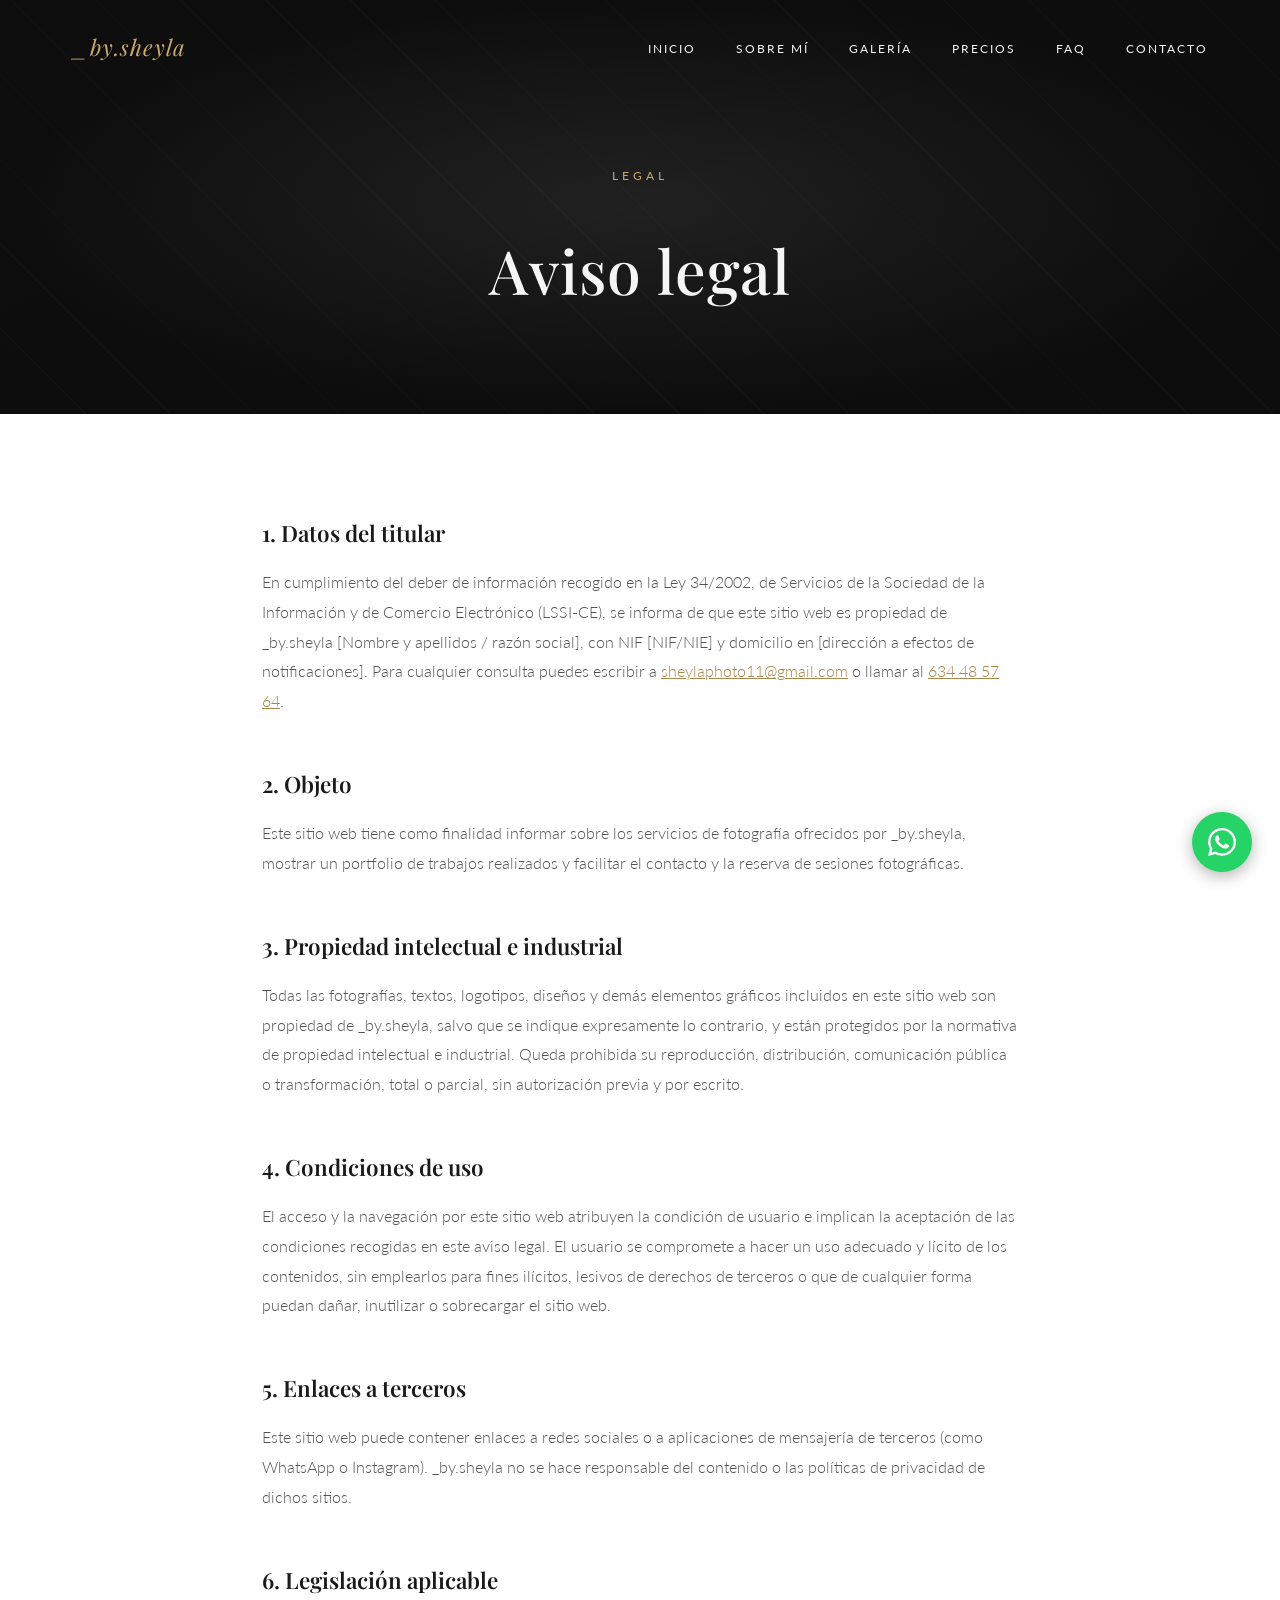
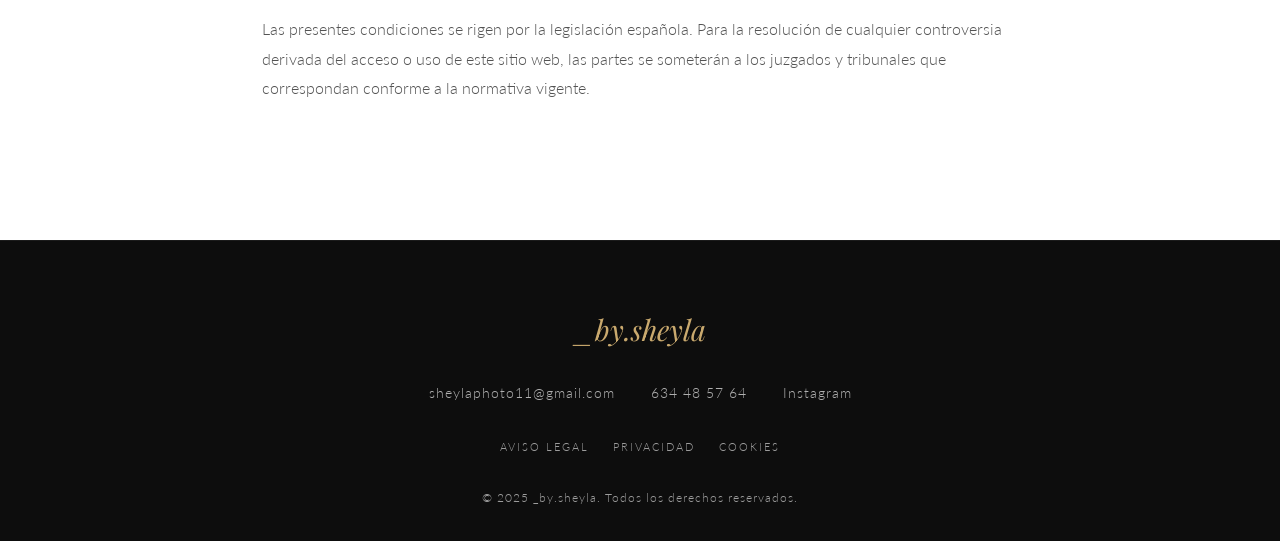
==== aviso-legal.html @ 4e949798 "Añadir CTA de Instagram en contacto y enlaces reales de Instagram en todo el sitio Co-Authored-By: C" ====
<!DOCTYPE html>
<html lang="es">
<head>
<meta charset="UTF-8">
<meta name="viewport" content="width=device-width, initial-scale=1.0">
<title>Aviso legal — _by.sheyla</title>
<meta name="description" content="Aviso legal del sitio web de _by.sheyla.">
<link rel="preconnect" href="https://fonts.googleapis.com">
<link rel="preconnect" href="https://fonts.gstatic.com" crossorigin>
<link href="https://fonts.googleapis.com/css2?family=Playfair+Display:ital,wght@0,400;0,500;0,600;0,700;1,400;1,500&family=Lato:wght@300;400;700&display=swap" rel="stylesheet">
<link rel="stylesheet" href="styles.css">
</head>
<body>

  <!-- WhatsApp floating button -->
  <a href="#" class="whatsapp-float whatsapp-link" data-wa-msg="Hola, me gustaría reservar una sesión de fotos" aria-label="Escríbeme por WhatsApp">
    <svg viewBox="0 0 448 512" aria-hidden="true"><path d="M380.9 97.1C339 55.1 283.2 32 223.9 32c-122.4 0-222 99.6-222 222 0 39.1 10.2 77.3 29.6 111L0 480l117.7-30.9c32.4 17.7 68.9 27 106.1 27h.1c122.3 0 224.1-99.6 224.1-222 0-59.3-25.2-115-67.1-157zm-157 341.6c-33.2 0-65.7-8.9-94-25.7l-6.7-4-69.8 18.3L72 359.2l-4.4-7c-18.5-29.4-28.2-63.3-28.2-98.2 0-101.7 82.8-184.5 184.6-184.5 49.3 0 95.6 19.2 130.4 54.1 34.8 34.9 56.2 81.2 56.1 130.5 0 101.8-84.9 184.6-186.6 184.6zm101.2-138.2c-5.5-2.8-32.8-16.2-37.9-18-5.1-1.9-8.8-2.8-12.5 2.8-3.7 5.6-14.3 18-17.6 21.8-3.2 3.7-6.5 4.2-12 1.4-32.6-16.3-54-29.1-75.5-66-5.7-9.8 5.7-9.1 16.3-30.3 1.8-3.7.9-6.9-.5-9.7-1.4-2.8-12.5-30.1-17.1-41.2-4.5-10.8-9.1-9.3-12.5-9.5-3.2-.2-6.9-.2-10.6-.2-3.7 0-9.7 1.4-14.8 6.9-5.1 5.6-19.4 19-19.4 46.3 0 27.3 19.9 53.7 22.6 57.4 2.8 3.7 39.1 59.7 94.8 83.8 35.2 15.2 49 16.5 66.6 13.9 10.7-1.6 32.8-13.4 37.4-26.4 4.6-13 4.6-24.1 3.2-26.4-1.3-2.5-5-3.9-10.5-6.6z"/></svg>
    <span class="tooltip">¡Escríbeme por WhatsApp!</span>
  </a>

  <!-- Navbar -->
  <nav class="navbar" id="navbar">
    <div class="container">
      <a href="index.html" class="nav-logo">_by.sheyla</a>
      <ul class="nav-menu" id="navMenu">
        <li><a href="index.html">Inicio</a></li>
        <li><a href="sobre-mi.html">Sobre mí</a></li>
        <li><a href="galeria.html">Galería</a></li>
        <li><a href="precios.html">Precios</a></li>
        <li><a href="faq.html">FAQ</a></li>
        <li><a href="contacto.html">Contacto</a></li>
      </ul>
      <button class="hamburger" id="hamburger" aria-label="Abrir menú">
        <span></span>
        <span></span>
        <span></span>
      </button>
    </div>
  </nav>

  <!-- Page hero -->
  <header class="page-hero">
    <div class="page-hero-content fade-in visible">
      <span class="section-label">Legal</span>
      <h1 class="page-hero-title">Aviso legal</h1>
    </div>
  </header>

  <!-- Legal content -->
  <section class="legal">
    <div class="container fade-in">
      <h2>1. Datos del titular</h2>
      <p>
        En cumplimiento del deber de información recogido en la Ley 34/2002, de Servicios de la Sociedad de
        la Información y de Comercio Electrónico (LSSI-CE), se informa de que este sitio web es propiedad de
        _by.sheyla [Nombre y apellidos / razón social], con NIF [NIF/NIE] y domicilio en [dirección a efectos
        de notificaciones]. Para cualquier consulta puedes escribir a
        <a href="mailto:sheylaphoto11@gmail.com">sheylaphoto11@gmail.com</a> o llamar al
        <a href="tel:+34634485764">634 48 57 64</a>.
      </p>

      <h2>2. Objeto</h2>
      <p>
        Este sitio web tiene como finalidad informar sobre los servicios de fotografía ofrecidos por
        _by.sheyla, mostrar un portfolio de trabajos realizados y facilitar el contacto y la reserva de
        sesiones fotográficas.
      </p>

      <h2>3. Propiedad intelectual e industrial</h2>
      <p>
        Todas las fotografías, textos, logotipos, diseños y demás elementos gráficos incluidos en este sitio
        web son propiedad de _by.sheyla, salvo que se indique expresamente lo contrario, y están protegidos
        por la normativa de propiedad intelectual e industrial. Queda prohibida su reproducción,
        distribución, comunicación pública o transformación, total o parcial, sin autorización previa y por
        escrito.
      </p>

      <h2>4. Condiciones de uso</h2>
      <p>
        El acceso y la navegación por este sitio web atribuyen la condición de usuario e implican la
        aceptación de las condiciones recogidas en este aviso legal. El usuario se compromete a hacer un uso
        adecuado y lícito de los contenidos, sin emplearlos para fines ilícitos, lesivos de derechos de
        terceros o que de cualquier forma puedan dañar, inutilizar o sobrecargar el sitio web.
      </p>

      <h2>5. Enlaces a terceros</h2>
      <p>
        Este sitio web puede contener enlaces a redes sociales o a aplicaciones de mensajería de terceros
        (como WhatsApp o Instagram). _by.sheyla no se hace responsable del contenido o las políticas de
        privacidad de dichos sitios.
      </p>

      <h2>6. Legislación aplicable</h2>
      <p>
        Las presentes condiciones se rigen por la legislación española. Para la resolución de cualquier
        controversia derivada del acceso o uso de este sitio web, las partes se someterán a los juzgados y
        tribunales que correspondan conforme a la normativa vigente.
      </p>
    </div>
  </section>

  <!-- Footer -->
  <footer class="footer">
    <div class="container">
      <p class="footer-logo">_by.sheyla</p>
      <div class="footer-info">
        <a href="mailto:sheylaphoto11@gmail.com">sheylaphoto11@gmail.com</a>
        <a href="tel:+34634485764">634 48 57 64</a>
        <a href="https://www.instagram.com/_by.sheyla?igsh=OTh0emF0aGs5emdh" target="_blank" rel="noopener">Instagram</a>
      </div>
      <nav class="footer-nav">
        <a href="aviso-legal.html" class="active" aria-current="page">Aviso legal</a>
        <a href="privacidad.html">Privacidad</a>
        <a href="cookies.html">Cookies</a>
      </nav>
      <p class="footer-copy">&copy; 2025 _by.sheyla. Todos los derechos reservados.</p>
    </div>
  </footer>

  <script src="main.js"></script>
</body>
</html>
---- styles.css ----
:root {
  --color-black: #0d0d0d;
  --color-charcoal: #1a1a1a;
  --color-white: #ffffff;
  --color-offwhite: #f7f6f3;
  --color-gold: #c9a96e;
  --color-gold-dark: #a8854c;
  --color-text: #1a1a1a;
  --color-text-light: #f5f5f5;
  --color-grey: #9c9c9c;
  --whatsapp-green: #25d366;
  --font-heading: 'Playfair Display', serif;
  --font-body: 'Lato', sans-serif;
  --transition: 0.5s cubic-bezier(0.25, 0.46, 0.45, 0.94);
}

* {
  margin: 0;
  padding: 0;
  box-sizing: border-box;
}

html {
  scroll-behavior: smooth;
}

body {
  font-family: var(--font-body);
  font-weight: 300;
  color: var(--color-text);
  line-height: 1.7;
  overflow-x: hidden;
}

body.no-scroll {
  overflow: hidden;
}

.container {
  max-width: 1200px;
  margin: 0 auto;
  padding: 0 32px;
}

img {
  max-width: 100%;
  display: block;
}

a {
  color: inherit;
}

/* ===== Reusable elements ===== */
.section-header {
  text-align: center;
  margin-bottom: 64px;
}

.section-label {
  display: inline-block;
  font-size: 0.78rem;
  letter-spacing: 4px;
  text-transform: uppercase;
  color: var(--color-gold);
  margin-bottom: 16px;
  font-weight: 400;
}

.about .section-label,
.contact .section-label,
.faq .section-label,
.legal .section-label {
  color: var(--color-gold-dark);
}

.section-title {
  font-family: var(--font-heading);
  font-size: clamp(2.2rem, 5vw, 3.4rem);
  font-weight: 500;
  letter-spacing: 1px;
}

.btn {
  display: inline-flex;
  align-items: center;
  gap: 10px;
  padding: 16px 42px;
  border: 1px solid transparent;
  background: transparent;
  color: inherit;
  font-family: var(--font-body);
  font-size: 0.8rem;
  font-weight: 700;
  letter-spacing: 3px;
  text-transform: uppercase;
  text-decoration: none;
  cursor: pointer;
  transition: background var(--transition), color var(--transition), border-color var(--transition), transform var(--transition);
}

.btn:hover {
  transform: translateY(-2px);
}

.btn svg {
  width: 16px;
  height: 16px;
  fill: currentColor;
}

.btn-sm {
  padding: 12px 28px;
  font-size: 0.72rem;
  letter-spacing: 2px;
}

.btn-gold {
  background: var(--color-gold);
  border-color: var(--color-gold);
  color: var(--color-black);
}

.btn-gold:hover {
  background: transparent;
  color: var(--color-gold);
}

.btn-gold-outline {
  background: transparent;
  border-color: var(--color-gold);
  color: var(--color-gold);
}

.btn-gold-outline:hover {
  background: var(--color-gold);
  color: var(--color-black);
}

.btn-dark {
  background: var(--color-charcoal);
  border-color: var(--color-charcoal);
  color: var(--color-white);
}

.btn-dark:hover {
  background: var(--color-black);
  border-color: var(--color-black);
  color: var(--color-gold);
}

/* ===== Fade-in on scroll ===== */
.fade-in {
  opacity: 0;
  transform: translateY(36px);
  transition: opacity 1s ease, transform 1s ease;
}

.fade-in.visible {
  opacity: 1;
  transform: translateY(0);
}

.fade-in.delay-1 { transition-delay: 0.12s; }
.fade-in.delay-2 { transition-delay: 0.24s; }
.fade-in.delay-3 { transition-delay: 0.36s; }

/* ===== Navbar ===== */
.navbar {
  position: fixed;
  top: 0;
  left: 0;
  width: 100%;
  z-index: 1000;
  padding: 28px 0;
  background: rgba(13, 13, 13, 0);
  backdrop-filter: blur(0px);
  transition: background var(--transition), padding var(--transition), box-shadow var(--transition), backdrop-filter var(--transition);
}

.navbar.scrolled {
  padding: 16px 0;
  background: rgba(13, 13, 13, 0.9);
  backdrop-filter: blur(10px);
  box-shadow: 0 4px 24px rgba(0, 0, 0, 0.15);
}

.navbar .container {
  display: flex;
  align-items: center;
  justify-content: space-between;
}

.nav-logo {
  font-family: var(--font-heading);
  font-style: italic;
  font-size: 1.4rem;
  color: var(--color-gold);
  text-decoration: none;
  letter-spacing: 1px;
}

.nav-menu {
  display: flex;
  gap: 40px;
  list-style: none;
}

.nav-menu a {
  color: var(--color-text-light);
  text-decoration: none;
  font-size: 0.78rem;
  letter-spacing: 2px;
  text-transform: uppercase;
  font-weight: 400;
  position: relative;
  padding-bottom: 4px;
}

.nav-menu a::after {
  content: '';
  position: absolute;
  bottom: 0;
  left: 0;
  width: 0;
  height: 1px;
  background: var(--color-gold);
  transition: width var(--transition);
}

.nav-menu a:hover::after {
  width: 100%;
}

.nav-menu a.active {
  color: var(--color-gold);
}

.nav-menu a.active::after {
  width: 100%;
}

.hamburger {
  display: none;
  flex-direction: column;
  gap: 5px;
  background: none;
  border: none;
  cursor: pointer;
  z-index: 1001;
  padding: 8px;
}

.hamburger span {
  display: block;
  width: 26px;
  height: 1px;
  background: var(--color-text-light);
  transition: transform var(--transition), opacity var(--transition);
}

.hamburger.active span:nth-child(1) {
  transform: translateY(6px) rotate(45deg);
}

.hamburger.active span:nth-child(2) {
  opacity: 0;
}

.hamburger.active span:nth-child(3) {
  transform: translateY(-6px) rotate(-45deg);
}

/* ===== Hero ===== */
.hero {
  height: 100vh;
  min-height: 600px;
  display: flex;
  align-items: center;
  justify-content: center;
  position: relative;
  background:
    radial-gradient(ellipse at center, rgba(50, 50, 50, 0.5) 0%, rgba(13, 13, 13, 0.95) 70%),
    linear-gradient(160deg, #1a1a1a 0%, #0d0d0d 60%);
  color: var(--color-text-light);
  text-align: center;
  overflow: hidden;
}

.hero::before {
  content: '';
  position: absolute;
  inset: 0;
  background-image:
    repeating-linear-gradient(45deg, rgba(201, 169, 110, 0.03) 0px, rgba(201, 169, 110, 0.03) 1px, transparent 1px, transparent 60px);
  pointer-events: none;
}

.hero-content {
  position: relative;
  z-index: 2;
  padding: 0 24px;
}

.hero-logo {
  font-family: var(--font-heading);
  font-style: italic;
  font-weight: 500;
  font-size: clamp(3rem, 11vw, 6.5rem);
  letter-spacing: 2px;
  margin-bottom: 24px;
}

.hero-tagline {
  font-size: clamp(0.95rem, 2vw, 1.15rem);
  font-weight: 300;
  letter-spacing: 3px;
  text-transform: uppercase;
  color: rgba(245, 245, 245, 0.65);
  margin-bottom: 48px;
}

.hero-ctas {
  display: flex;
  gap: 20px;
  justify-content: center;
  flex-wrap: wrap;
}

.scroll-indicator {
  position: absolute;
  bottom: 40px;
  left: 50%;
  transform: translateX(-50%);
  width: 24px;
  height: 40px;
  border: 1px solid rgba(245, 241, 232, 0.4);
  border-radius: 12px;
  z-index: 2;
}

.scroll-indicator span {
  position: absolute;
  top: 8px;
  left: 50%;
  transform: translateX(-50%);
  width: 4px;
  height: 8px;
  border-radius: 2px;
  background: var(--color-gold);
  animation: scrollDown 1.8s infinite;
}

@keyframes scrollDown {
  0% { opacity: 1; top: 8px; }
  70% { opacity: 0; top: 22px; }
  100% { opacity: 0; top: 8px; }
}

/* ===== Page Hero (subpages) ===== */
.page-hero {
  min-height: 46vh;
  padding: 160px 0 72px;
  display: flex;
  align-items: center;
  justify-content: center;
  position: relative;
  background:
    radial-gradient(ellipse at center, rgba(50, 50, 50, 0.5) 0%, rgba(13, 13, 13, 0.95) 70%),
    linear-gradient(160deg, #1a1a1a 0%, #0d0d0d 60%);
  color: var(--color-text-light);
  text-align: center;
  overflow: hidden;
}

.page-hero::before {
  content: '';
  position: absolute;
  inset: 0;
  background-image:
    repeating-linear-gradient(45deg, rgba(201, 169, 110, 0.03) 0px, rgba(201, 169, 110, 0.03) 1px, transparent 1px, transparent 60px);
  pointer-events: none;
}

.page-hero-content {
  position: relative;
  z-index: 2;
  max-width: 760px;
  margin: 0 auto;
  padding: 0 24px;
}

.page-hero-title {
  font-family: var(--font-heading);
  font-weight: 500;
  font-size: clamp(2.2rem, 6vw, 3.8rem);
  letter-spacing: 1px;
  margin: 16px 0 20px;
}

.page-hero-text {
  font-size: clamp(0.95rem, 1.6vw, 1.1rem);
  font-weight: 300;
  line-height: 1.85;
  color: rgba(245, 245, 245, 0.7);
}

/* ===== About ===== */
.about {
  background: var(--color-white);
  color: var(--color-text);
  padding: 120px 0;
}

.about .container {
  max-width: 820px;
  text-align: center;
}

.about-text {
  font-size: clamp(1rem, 1.6vw, 1.2rem);
  font-weight: 300;
  line-height: 1.95;
  color: var(--color-text);
}

.about-text + .about-text {
  margin-top: 28px;
}

/* ===== Section CTA (links to dedicated pages) ===== */
.section-cta {
  text-align: center;
  margin-top: 56px;
}

/* ===== CTA Banner ===== */
.cta-banner {
  background: var(--color-gold);
  color: var(--color-black);
  padding: 56px 24px;
  text-align: center;
}

.cta-banner h3 {
  font-family: var(--font-heading);
  font-weight: 600;
  font-size: clamp(1.3rem, 3vw, 2rem);
  margin-bottom: 28px;
  letter-spacing: 0.5px;
}

/* ===== Gallery ===== */
.gallery {
  background: var(--color-charcoal);
  color: var(--color-text-light);
  padding: 120px 0;
}

.gallery-grid {
  column-count: 3;
  column-gap: 24px;
}

.gallery-item {
  break-inside: avoid;
  margin-bottom: 24px;
  position: relative;
  overflow: hidden;
  border-radius: 2px;
  cursor: pointer;
}

.gallery-item.hidden {
  display: none;
}

.gallery-item img,
.gallery-item video {
  display: block;
  width: 100%;
  height: auto;
  transition: transform 0.7s ease;
}

.gallery-overlay {
  position: absolute;
  inset: 0;
  display: flex;
  align-items: center;
  justify-content: center;
  background: rgba(21, 20, 15, 0);
  opacity: 0;
  transition: opacity var(--transition), background var(--transition);
}

.gallery-overlay span {
  font-size: 0.78rem;
  letter-spacing: 4px;
  text-transform: uppercase;
  color: var(--color-text-light);
  border: 1px solid var(--color-gold);
  padding: 12px 28px;
  transform: scale(0.9);
  transition: transform var(--transition);
}

.gallery-item:hover img,
.gallery-item:hover video {
  transform: scale(1.06);
}

.gallery-item:hover .gallery-overlay {
  opacity: 1;
  background: rgba(21, 20, 15, 0.45);
}

.gallery-item:hover .gallery-overlay span {
  transform: scale(1);
}

/* ===== Gallery filters ===== */
.gallery-filters {
  display: flex;
  flex-wrap: wrap;
  justify-content: center;
  gap: 16px;
  margin-bottom: 56px;
}

.filter-btn {
  background: transparent;
  border: 1px solid rgba(245, 241, 232, 0.2);
  color: rgba(245, 245, 245, 0.7);
  font-family: var(--font-body);
  font-size: 0.75rem;
  letter-spacing: 2px;
  text-transform: uppercase;
  padding: 10px 24px;
  cursor: pointer;
  transition: border-color var(--transition), color var(--transition);
}

.filter-btn:hover,
.filter-btn.active {
  border-color: var(--color-gold);
  color: var(--color-gold);
}

/* ===== Pricing / Budget ===== */
.pricing {
  background: var(--color-black);
  color: var(--color-text-light);
  padding: 120px 0;
}

.pricing-grid {
  display: grid;
  grid-template-columns: repeat(3, 1fr);
  gap: 32px;
}

.pricing-card {
  background: var(--color-charcoal);
  border: 1px solid rgba(255, 255, 255, 0.06);
  padding: 48px 36px;
  text-align: center;
  display: flex;
  flex-direction: column;
  align-items: center;
  position: relative;
  transition: transform var(--transition), box-shadow var(--transition), border-color var(--transition);
}

.pricing-card:hover {
  transform: translateY(-10px);
  box-shadow: 0 24px 48px rgba(201, 169, 110, 0.12);
  border-color: var(--color-gold);
}

.pricing-card h3 {
  font-family: var(--font-heading);
  font-size: 1.4rem;
  font-weight: 600;
  letter-spacing: 1px;
  margin-bottom: 8px;
  text-transform: uppercase;
  color: var(--color-text-light);
}

.pricing-card .price {
  font-family: var(--font-heading);
  font-size: 2.6rem;
  color: var(--color-gold);
  font-weight: 600;
  margin: 16px 0 28px;
}

.pricing-card ul {
  list-style: none;
  margin-bottom: 36px;
  flex-grow: 1;
}

.pricing-card ul li {
  font-size: 0.92rem;
  color: rgba(245, 245, 245, 0.65);
  padding: 8px 0;
  border-bottom: 1px solid rgba(255, 255, 255, 0.06);
}

.pricing-card ul li:last-child {
  border-bottom: none;
}

.pricing-card.featured {
  border-color: var(--color-gold);
}

.pricing-card.featured::before {
  content: 'Más completo';
  position: absolute;
  top: -1px;
  right: -1px;
  background: var(--color-gold);
  color: var(--color-black);
  font-size: 0.68rem;
  letter-spacing: 2px;
  text-transform: uppercase;
  padding: 8px 16px;
  font-weight: 700;
}

/* ===== Pricing teaser (home) ===== */
.pricing-teaser {
  background: var(--color-black);
  color: var(--color-text-light);
  padding: 120px 0;
}

.teaser-grid {
  display: grid;
  grid-template-columns: repeat(3, 1fr);
  gap: 32px;
  margin-bottom: 56px;
}

.teaser-item {
  text-align: center;
  padding: 40px 24px;
  border: 1px solid rgba(255, 255, 255, 0.06);
  transition: border-color var(--transition), transform var(--transition);
}

.teaser-item:hover {
  border-color: var(--color-gold);
  transform: translateY(-6px);
}

.teaser-price {
  font-family: var(--font-heading);
  font-size: 2rem;
  color: var(--color-gold);
  font-weight: 600;
  margin-bottom: 12px;
}

.teaser-label {
  font-size: 0.85rem;
  letter-spacing: 2px;
  text-transform: uppercase;
  color: rgba(245, 245, 245, 0.65);
}

.pricing-teaser .section-cta {
  text-align: center;
}

/* ===== Custom pack CTA ===== */
.custom-pack {
  margin-top: 64px;
  text-align: center;
}

.custom-pack-text {
  font-size: 1.1rem;
  font-weight: 300;
  color: rgba(245, 245, 245, 0.75);
  margin-bottom: 28px;
  line-height: 1.8;
}

/* ===== FAQ ===== */
.faq {
  background: var(--color-white);
  color: var(--color-text);
  padding: 120px 0;
}

.faq-list {
  max-width: 820px;
  margin: 0 auto;
}

.faq-item {
  border-bottom: 1px solid rgba(26, 26, 26, 0.1);
}

.faq-question {
  width: 100%;
  display: flex;
  align-items: center;
  justify-content: space-between;
  gap: 24px;
  background: none;
  border: none;
  text-align: left;
  font-family: var(--font-heading);
  font-size: clamp(1rem, 2vw, 1.2rem);
  font-weight: 500;
  color: var(--color-text);
  padding: 28px 0;
  cursor: pointer;
}

.faq-icon {
  flex-shrink: 0;
  width: 28px;
  height: 28px;
  border: 1px solid var(--color-gold);
  border-radius: 50%;
  position: relative;
  transition: transform var(--transition);
}

.faq-icon::before,
.faq-icon::after {
  content: '';
  position: absolute;
  top: 50%;
  left: 50%;
  background: var(--color-gold);
  transform: translate(-50%, -50%);
}

.faq-icon::before {
  width: 12px;
  height: 1px;
}

.faq-icon::after {
  width: 1px;
  height: 12px;
  transition: opacity var(--transition);
}

.faq-item.open .faq-icon {
  transform: rotate(180deg);
}

.faq-item.open .faq-icon::after {
  opacity: 0;
}

.faq-answer {
  overflow: hidden;
  max-height: 0;
  transition: max-height var(--transition);
}

.faq-answer p {
  font-size: 0.98rem;
  font-weight: 300;
  line-height: 1.9;
  color: rgba(26, 26, 26, 0.75);
  padding-bottom: 28px;
  max-width: 720px;
}

.faq-item.open .faq-answer {
  max-height: 320px;
}

/* ===== Contact ===== */
.contact {
  background: var(--color-offwhite);
  color: var(--color-text);
  padding: 120px 0;
}

.contact-grid {
  display: grid;
  grid-template-columns: 1fr 1.3fr;
  gap: 80px;
  align-items: start;
}

.contact-info p {
  font-size: 1.05rem;
  font-weight: 300;
  color: rgba(26, 26, 26, 0.75);
  margin-bottom: 40px;
}

.contact-info ul {
  list-style: none;
}

.contact-info li {
  margin-bottom: 24px;
  padding-bottom: 24px;
  border-bottom: 1px solid rgba(26, 26, 26, 0.08);
}

.contact-info li span {
  display: block;
  font-size: 0.72rem;
  letter-spacing: 3px;
  text-transform: uppercase;
  color: var(--color-gold-dark);
  margin-bottom: 8px;
}

.contact-info a {
  text-decoration: none;
  font-size: 1.15rem;
  font-family: var(--font-heading);
  transition: color var(--transition);
}

.contact-info a:hover {
  color: var(--color-gold-dark);
}

.contact-form {
  display: flex;
  flex-direction: column;
  gap: 28px;
}

.form-group {
  position: relative;
}

.form-group label {
  display: block;
  font-size: 0.72rem;
  letter-spacing: 3px;
  text-transform: uppercase;
  color: rgba(26, 26, 26, 0.45);
  margin-bottom: 10px;
}

.form-group input,
.form-group textarea {
  width: 100%;
  background: transparent;
  border: none;
  border-bottom: 1px solid rgba(26, 26, 26, 0.2);
  padding: 10px 0;
  font-family: var(--font-body);
  font-size: 1rem;
  font-weight: 300;
  color: var(--color-text);
  transition: border-color var(--transition);
  resize: none;
}

.form-group input:focus,
.form-group textarea:focus {
  outline: none;
  border-color: var(--color-gold);
}

.form-group input::placeholder,
.form-group textarea::placeholder {
  color: rgba(26, 26, 26, 0.35);
}

.contact-form .btn {
  align-self: flex-start;
  margin-top: 8px;
}

.form-status {
  font-size: 0.9rem;
  color: var(--color-gold-dark);
  min-height: 1.2em;
  opacity: 0;
  transition: opacity var(--transition);
}

.form-status.show {
  opacity: 1;
}

/* ===== Legal pages ===== */
.legal {
  background: var(--color-white);
  color: var(--color-text);
  padding: 100px 0 120px;
}

.legal .container {
  max-width: 820px;
}

.legal h2 {
  font-family: var(--font-heading);
  font-size: 1.4rem;
  font-weight: 600;
  margin: 48px 0 16px;
}

.legal h2:first-child {
  margin-top: 0;
}

.legal p,
.legal li {
  font-size: 0.98rem;
  font-weight: 300;
  line-height: 1.9;
  color: rgba(26, 26, 26, 0.75);
  margin-bottom: 16px;
}

.legal ul {
  padding-left: 24px;
  margin-bottom: 16px;
}

.legal a {
  color: var(--color-gold-dark);
}

/* ===== Footer ===== */
.footer {
  background: var(--color-black);
  color: var(--color-text-light);
  padding: 64px 0 32px;
  text-align: center;
  border-top: 1px solid rgba(255, 255, 255, 0.06);
}

.footer-logo {
  font-family: var(--font-heading);
  font-style: italic;
  font-size: 1.8rem;
  color: var(--color-gold);
  margin-bottom: 28px;
}

.footer-info {
  display: flex;
  justify-content: center;
  gap: 36px;
  flex-wrap: wrap;
  margin-bottom: 32px;
}

.footer-info a {
  text-decoration: none;
  font-size: 0.85rem;
  letter-spacing: 1px;
  color: rgba(245, 245, 245, 0.7);
  transition: color var(--transition);
}

.footer-info a:hover {
  color: var(--color-gold);
}

.footer-nav {
  display: flex;
  justify-content: center;
  gap: 24px;
  flex-wrap: wrap;
  margin-bottom: 32px;
}

.footer-nav a {
  text-decoration: none;
  font-size: 0.7rem;
  letter-spacing: 2px;
  text-transform: uppercase;
  color: var(--color-grey);
  transition: color var(--transition);
}

.footer-nav a:hover {
  color: var(--color-gold);
}

.footer-copy {
  font-size: 0.75rem;
  letter-spacing: 1px;
  color: var(--color-grey);
}

/* ===== WhatsApp floating button ===== */
.whatsapp-float {
  position: fixed;
  bottom: 28px;
  right: 28px;
  width: 60px;
  height: 60px;
  background: var(--whatsapp-green);
  border-radius: 50%;
  display: flex;
  align-items: center;
  justify-content: center;
  box-shadow: 0 4px 16px rgba(0, 0, 0, 0.3);
  z-index: 1500;
  text-decoration: none;
  animation: whatsappPulse 2.4s infinite;
}

.whatsapp-float svg {
  width: 32px;
  height: 32px;
  fill: #ffffff;
}

.whatsapp-float .tooltip {
  position: absolute;
  right: 74px;
  background: var(--color-charcoal);
  color: var(--color-text-light);
  padding: 8px 18px;
  border-radius: 4px;
  font-size: 0.85rem;
  white-space: nowrap;
  opacity: 0;
  transform: translateX(10px);
  transition: opacity 0.3s ease, transform 0.3s ease;
  pointer-events: none;
}

.whatsapp-float:hover .tooltip {
  opacity: 1;
  transform: translateX(0);
}

@keyframes whatsappPulse {
  0% { box-shadow: 0 0 0 0 rgba(37, 211, 102, 0.6), 0 4px 16px rgba(0, 0, 0, 0.3); }
  70% { box-shadow: 0 0 0 16px rgba(37, 211, 102, 0), 0 4px 16px rgba(0, 0, 0, 0.3); }
  100% { box-shadow: 0 0 0 0 rgba(37, 211, 102, 0), 0 4px 16px rgba(0, 0, 0, 0.3); }
}

@media (hover: none) {
  .whatsapp-float .tooltip { display: none; }
}

/* ===== Responsive ===== */
@media (max-width: 1024px) {
  .gallery-grid { column-count: 2; }
  .pricing-grid { grid-template-columns: repeat(2, 1fr); }
  .teaser-grid { grid-template-columns: repeat(3, 1fr); }
  .contact-grid { grid-template-columns: 1fr; gap: 56px; }
}

@media (max-width: 768px) {
  .nav-menu {
    position: fixed;
    top: 0;
    right: -100%;
    height: 100vh;
    width: min(75%, 320px);
    background: var(--color-black);
    flex-direction: column;
    justify-content: center;
    align-items: center;
    gap: 36px;
    transition: right var(--transition);
  }

  .nav-menu.active {
    right: 0;
    box-shadow: -10px 0 40px rgba(0,0,0,0.3);
  }

  .hamburger { display: flex; }

  .gallery-grid { column-count: 1; }
  .pricing-grid { grid-template-columns: 1fr; }
  .teaser-grid { grid-template-columns: 1fr; gap: 20px; }

  .about, .gallery, .pricing, .pricing-teaser, .contact, .faq, .legal {
    padding: 80px 0;
  }

  .page-hero { padding: 130px 0 56px; }

  .section-header { margin-bottom: 48px; }

  .cta-banner { padding: 48px 24px; }

  .gallery-filters { gap: 10px; }
  .filter-btn { padding: 8px 18px; font-size: 0.7rem; }

  .faq-question { padding: 22px 0; }

  .whatsapp-float {
    width: 52px;
    height: 52px;
    bottom: 20px;
    right: 20px;
  }

  .whatsapp-float svg {
    width: 26px;
    height: 26px;
  }
}

@media (max-width: 480px) {
  .container { padding: 0 22px; }
  .pricing-card { padding: 40px 26px; }
}
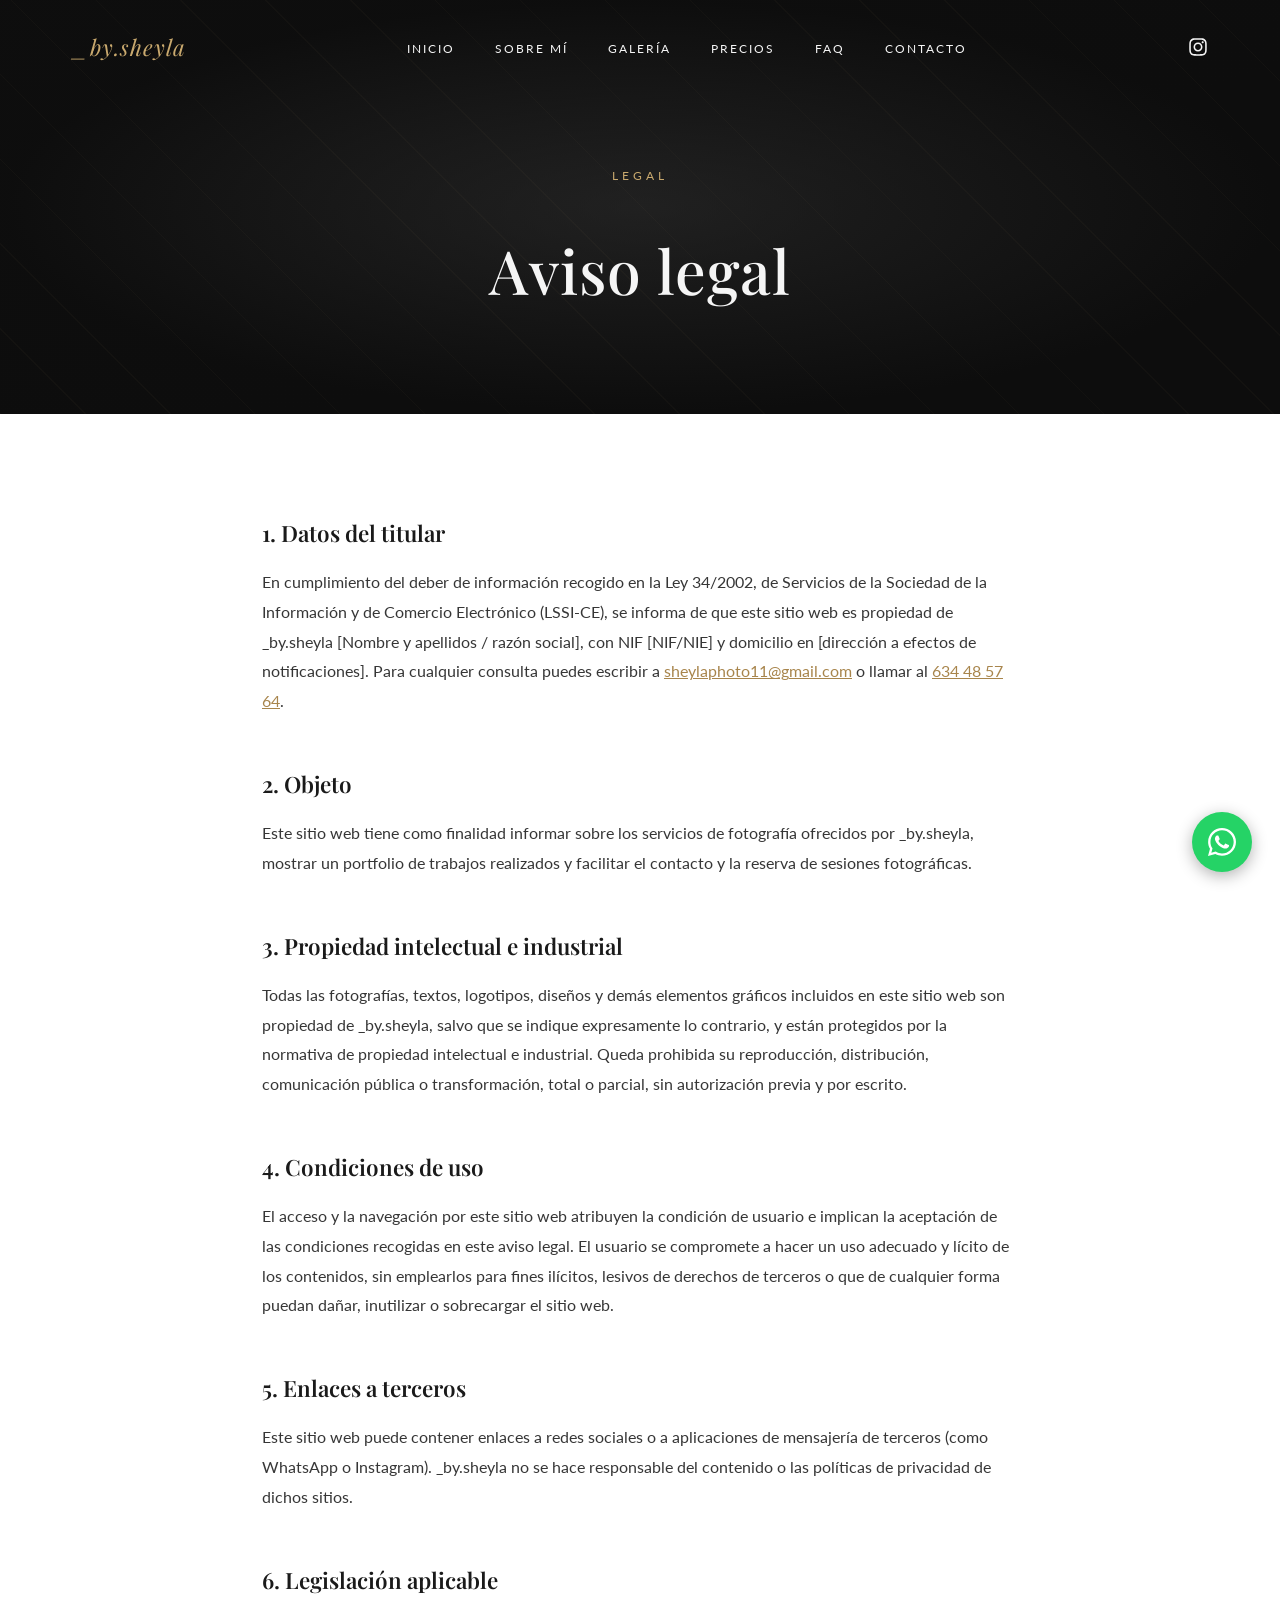
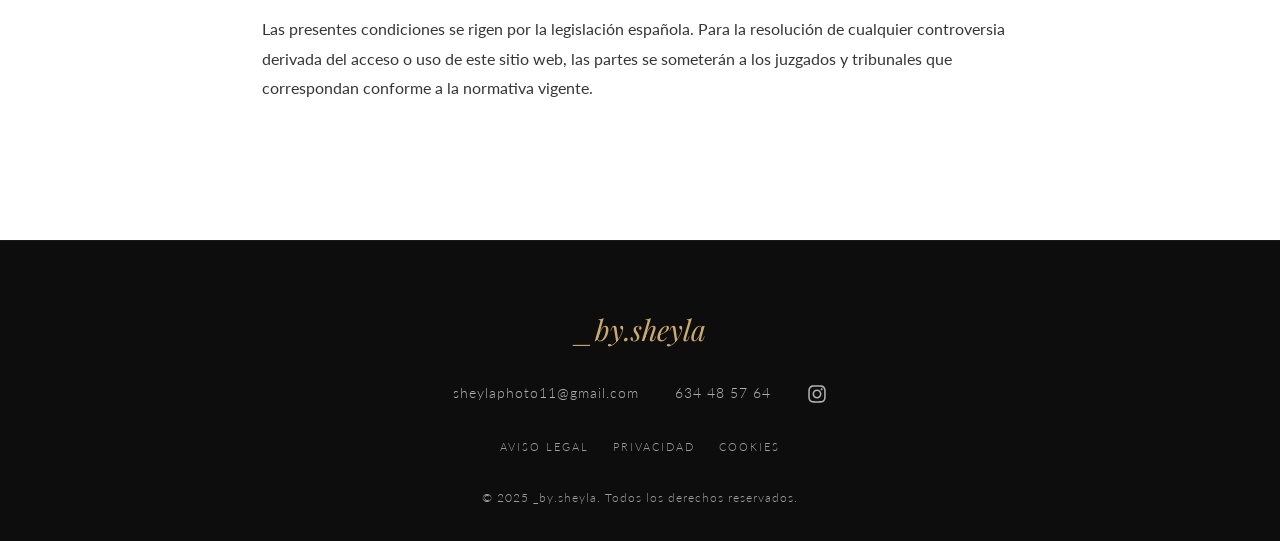
==== commit 05dea4be: "Sustituir texto Instagram por icono en footer y navbar Mejora visual e intuitiva: el enlace de Insta" ====
--- a/aviso-legal.html
+++ b/aviso-legal.html
@@ -30,11 +30,14 @@
         <li><a href="faq.html">FAQ</a></li>
         <li><a href="contacto.html">Contacto</a></li>
       </ul>
-      <button class="hamburger" id="hamburger" aria-label="Abrir menú">
-        <span></span>
-        <span></span>
-        <span></span>
-      </button>
+      <div class="nav-actions">
+        <a href="https://www.instagram.com/_by.sheyla?igsh=OTh0emF0aGs5emdh" target="_blank" rel="noopener" class="nav-instagram" aria-label="Instagram"><svg viewBox="0 0 448 512" aria-hidden="true"><path d="M224.1 141c-63.6 0-114.9 51.3-114.9 114.9s51.3 114.9 114.9 114.9S339 319.5 339 255.9 287.7 141 224.1 141zm0 189.6c-41.1 0-74.7-33.5-74.7-74.7s33.5-74.7 74.7-74.7 74.7 33.5 74.7 74.7-33.6 74.7-74.7 74.7zm146.4-194.3c0 14.9-12 26.8-26.8 26.8-14.9 0-26.8-12-26.8-26.8s12-26.8 26.8-26.8 26.8 12 26.8 26.8zm76.1 27.2c-1.7-35.9-9.9-67.7-36.2-93.9-26.2-26.2-58-34.4-93.9-36.2-37-2.1-147.9-2.1-184.9 0-35.8 1.7-67.6 9.9-93.9 36.1s-34.4 58-36.2 93.9c-2.1 37-2.1 147.9 0 184.9 1.7 35.9 9.9 67.7 36.2 93.9s58 34.4 93.9 36.2c37 2.1 147.9 2.1 184.9 0 35.9-1.7 67.7-9.9 93.9-36.2 26.2-26.2 34.4-58 36.2-93.9 2.1-37 2.1-147.8 0-184.8zM398.8 388c-7.8 19.6-22.9 34.7-42.6 42.6-29.5 11.7-99.5 9-132.1 9s-102.7 2.6-132.1-9c-19.6-7.8-34.7-22.9-42.6-42.6-11.7-29.5-9-99.5-9-132.1s-2.6-102.7 9-132.1c7.8-19.6 22.9-34.7 42.6-42.6 29.5-11.7 99.5-9 132.1-9s102.7-2.6 132.1 9c19.6 7.8 34.7 22.9 42.6 42.6 11.7 29.5 9 99.5 9 132.1s2.7 102.7-9 132.1z"/></svg></a>
+        <button class="hamburger" id="hamburger" aria-label="Abrir menú">
+          <span></span>
+          <span></span>
+          <span></span>
+        </button>
+      </div>
     </div>
   </nav>
 
@@ -106,7 +109,7 @@
       <div class="footer-info">
         <a href="mailto:sheylaphoto11@gmail.com">sheylaphoto11@gmail.com</a>
         <a href="tel:+34634485764">634 48 57 64</a>
-        <a href="https://www.instagram.com/_by.sheyla?igsh=OTh0emF0aGs5emdh" target="_blank" rel="noopener">Instagram</a>
+        <a href="https://www.instagram.com/_by.sheyla?igsh=OTh0emF0aGs5emdh" target="_blank" rel="noopener" class="footer-icon" aria-label="Instagram"><svg viewBox="0 0 448 512" aria-hidden="true"><path d="M224.1 141c-63.6 0-114.9 51.3-114.9 114.9s51.3 114.9 114.9 114.9S339 319.5 339 255.9 287.7 141 224.1 141zm0 189.6c-41.1 0-74.7-33.5-74.7-74.7s33.5-74.7 74.7-74.7 74.7 33.5 74.7 74.7-33.6 74.7-74.7 74.7zm146.4-194.3c0 14.9-12 26.8-26.8 26.8-14.9 0-26.8-12-26.8-26.8s12-26.8 26.8-26.8 26.8 12 26.8 26.8zm76.1 27.2c-1.7-35.9-9.9-67.7-36.2-93.9-26.2-26.2-58-34.4-93.9-36.2-37-2.1-147.9-2.1-184.9 0-35.8 1.7-67.6 9.9-93.9 36.1s-34.4 58-36.2 93.9c-2.1 37-2.1 147.9 0 184.9 1.7 35.9 9.9 67.7 36.2 93.9s58 34.4 93.9 36.2c37 2.1 147.9 2.1 184.9 0 35.9-1.7 67.7-9.9 93.9-36.2 26.2-26.2 34.4-58 36.2-93.9 2.1-37 2.1-147.8 0-184.8zM398.8 388c-7.8 19.6-22.9 34.7-42.6 42.6-29.5 11.7-99.5 9-132.1 9s-102.7 2.6-132.1-9c-19.6-7.8-34.7-22.9-42.6-42.6-11.7-29.5-9-99.5-9-132.1s-2.6-102.7 9-132.1c7.8-19.6 22.9-34.7 42.6-42.6 29.5-11.7 99.5-9 132.1-9s102.7-2.6 132.1 9c19.6 7.8 34.7 22.9 42.6 42.6 11.7 29.5 9 99.5 9 132.1s2.7 102.7-9 132.1z"/></svg></a>
       </div>
       <nav class="footer-nav">
         <a href="aviso-legal.html" class="active" aria-current="page">Aviso legal</a>
--- a/styles.css
+++ b/styles.css
@@ -68,6 +68,7 @@
 }
 
 .about .section-label,
+.testimonials .section-label,
 .contact .section-label,
 .faq .section-label,
 .legal .section-label {
@@ -240,6 +241,28 @@
   width: 100%;
 }
 
+.nav-actions {
+  display: flex;
+  align-items: center;
+  gap: 20px;
+}
+
+.nav-instagram {
+  display: inline-flex;
+  align-items: center;
+}
+
+.nav-instagram svg {
+  width: 20px;
+  height: 20px;
+  fill: var(--color-text-light);
+  transition: fill var(--transition);
+}
+
+.nav-instagram:hover svg {
+  fill: var(--color-gold);
+}
+
 .hamburger {
   display: none;
   flex-direction: column;
@@ -419,13 +442,77 @@
 
 .about-text {
   font-size: clamp(1rem, 1.6vw, 1.2rem);
-  font-weight: 300;
+  font-weight: 400;
   line-height: 1.95;
   color: var(--color-text);
 }
 
 .about-text + .about-text {
   margin-top: 28px;
+}
+
+/* About full (sobre-mi.html) — dark dynamic version */
+.about-full {
+  background: var(--color-charcoal);
+  color: var(--color-text-light);
+}
+
+.about-full .container {
+  max-width: 1000px;
+}
+
+.about-intro {
+  font-size: clamp(1.1rem, 2vw, 1.4rem);
+  font-weight: 300;
+  line-height: 1.85;
+  color: rgba(245, 245, 245, 0.85);
+  margin-bottom: 64px;
+}
+
+.about-intro strong {
+  color: var(--color-gold);
+  font-weight: 600;
+}
+
+.about-traits {
+  display: grid;
+  grid-template-columns: repeat(3, 1fr);
+  gap: 28px;
+  text-align: center;
+}
+
+.trait {
+  padding: 40px 28px;
+  border: 1px solid rgba(201, 169, 110, 0.2);
+  transition: border-color var(--transition), transform var(--transition);
+}
+
+.trait:hover {
+  border-color: var(--color-gold);
+  transform: translateY(-6px);
+}
+
+.trait-icon {
+  display: block;
+  font-size: 1.3rem;
+  color: var(--color-gold);
+  margin-bottom: 16px;
+}
+
+.trait h3 {
+  font-family: var(--font-heading);
+  font-size: 1.15rem;
+  font-weight: 600;
+  letter-spacing: 1px;
+  color: var(--color-text-light);
+  margin-bottom: 12px;
+}
+
+.trait p {
+  font-size: 0.92rem;
+  font-weight: 300;
+  line-height: 1.8;
+  color: rgba(245, 245, 245, 0.6);
 }
 
 /* ===== Section CTA (links to dedicated pages) ===== */
@@ -631,6 +718,49 @@
   font-weight: 700;
 }
 
+/* ===== Testimonials (home) ===== */
+.testimonials {
+  background: var(--color-offwhite);
+  color: var(--color-text);
+  padding: 120px 0;
+}
+
+.testimonials-grid {
+  display: grid;
+  grid-template-columns: repeat(3, 1fr);
+  gap: 32px;
+}
+
+.testimonial-card {
+  background: var(--color-white);
+  padding: 40px 32px;
+  text-align: center;
+  border: 1px solid rgba(26, 26, 26, 0.06);
+  transition: border-color var(--transition), transform var(--transition);
+}
+
+.testimonial-card:hover {
+  border-color: var(--color-gold);
+  transform: translateY(-6px);
+}
+
+.testimonial-text {
+  font-size: 0.98rem;
+  font-weight: 400;
+  font-style: italic;
+  line-height: 1.85;
+  color: var(--color-text);
+  margin-bottom: 20px;
+}
+
+.testimonial-author {
+  font-size: 0.8rem;
+  letter-spacing: 2px;
+  text-transform: uppercase;
+  color: var(--color-gold-dark);
+  font-weight: 700;
+}
+
 /* ===== Pricing teaser (home) ===== */
 .pricing-teaser {
   background: var(--color-black);
@@ -770,9 +900,9 @@
 
 .faq-answer p {
   font-size: 0.98rem;
-  font-weight: 300;
+  font-weight: 400;
   line-height: 1.9;
-  color: rgba(26, 26, 26, 0.75);
+  color: rgba(26, 26, 26, 0.88);
   padding-bottom: 28px;
   max-width: 720px;
 }
@@ -797,8 +927,8 @@
 
 .contact-info p {
   font-size: 1.05rem;
-  font-weight: 300;
-  color: rgba(26, 26, 26, 0.75);
+  font-weight: 400;
+  color: rgba(26, 26, 26, 0.88);
   margin-bottom: 40px;
 }
 
@@ -919,9 +1049,9 @@
 .legal p,
 .legal li {
   font-size: 0.98rem;
-  font-weight: 300;
+  font-weight: 400;
   line-height: 1.9;
-  color: rgba(26, 26, 26, 0.75);
+  color: rgba(26, 26, 26, 0.88);
   margin-bottom: 16px;
 }
 
@@ -969,6 +1099,22 @@
 
 .footer-info a:hover {
   color: var(--color-gold);
+}
+
+.footer-info .footer-icon {
+  display: inline-flex;
+  align-items: center;
+}
+
+.footer-info .footer-icon svg {
+  width: 20px;
+  height: 20px;
+  fill: rgba(245, 245, 245, 0.7);
+  transition: fill var(--transition);
+}
+
+.footer-info .footer-icon:hover svg {
+  fill: var(--color-gold);
 }
 
 .footer-nav {
@@ -1057,6 +1203,7 @@
   .gallery-grid { column-count: 2; }
   .pricing-grid { grid-template-columns: repeat(2, 1fr); }
   .teaser-grid { grid-template-columns: repeat(3, 1fr); }
+  .testimonials-grid { grid-template-columns: repeat(3, 1fr); }
   .contact-grid { grid-template-columns: 1fr; gap: 56px; }
 }
 
@@ -1085,9 +1232,19 @@
   .gallery-grid { column-count: 1; }
   .pricing-grid { grid-template-columns: 1fr; }
   .teaser-grid { grid-template-columns: 1fr; gap: 20px; }
-
-  .about, .gallery, .pricing, .pricing-teaser, .contact, .faq, .legal {
+  .testimonials-grid { grid-template-columns: 1fr; gap: 20px; }
+
+  .about, .gallery, .pricing, .pricing-teaser, .testimonials, .contact, .faq, .legal {
     padding: 80px 0;
+  }
+
+  .about-traits {
+    grid-template-columns: 1fr;
+    gap: 20px;
+  }
+
+  .about-intro {
+    margin-bottom: 40px;
   }
 
   .page-hero { padding: 130px 0 56px; }
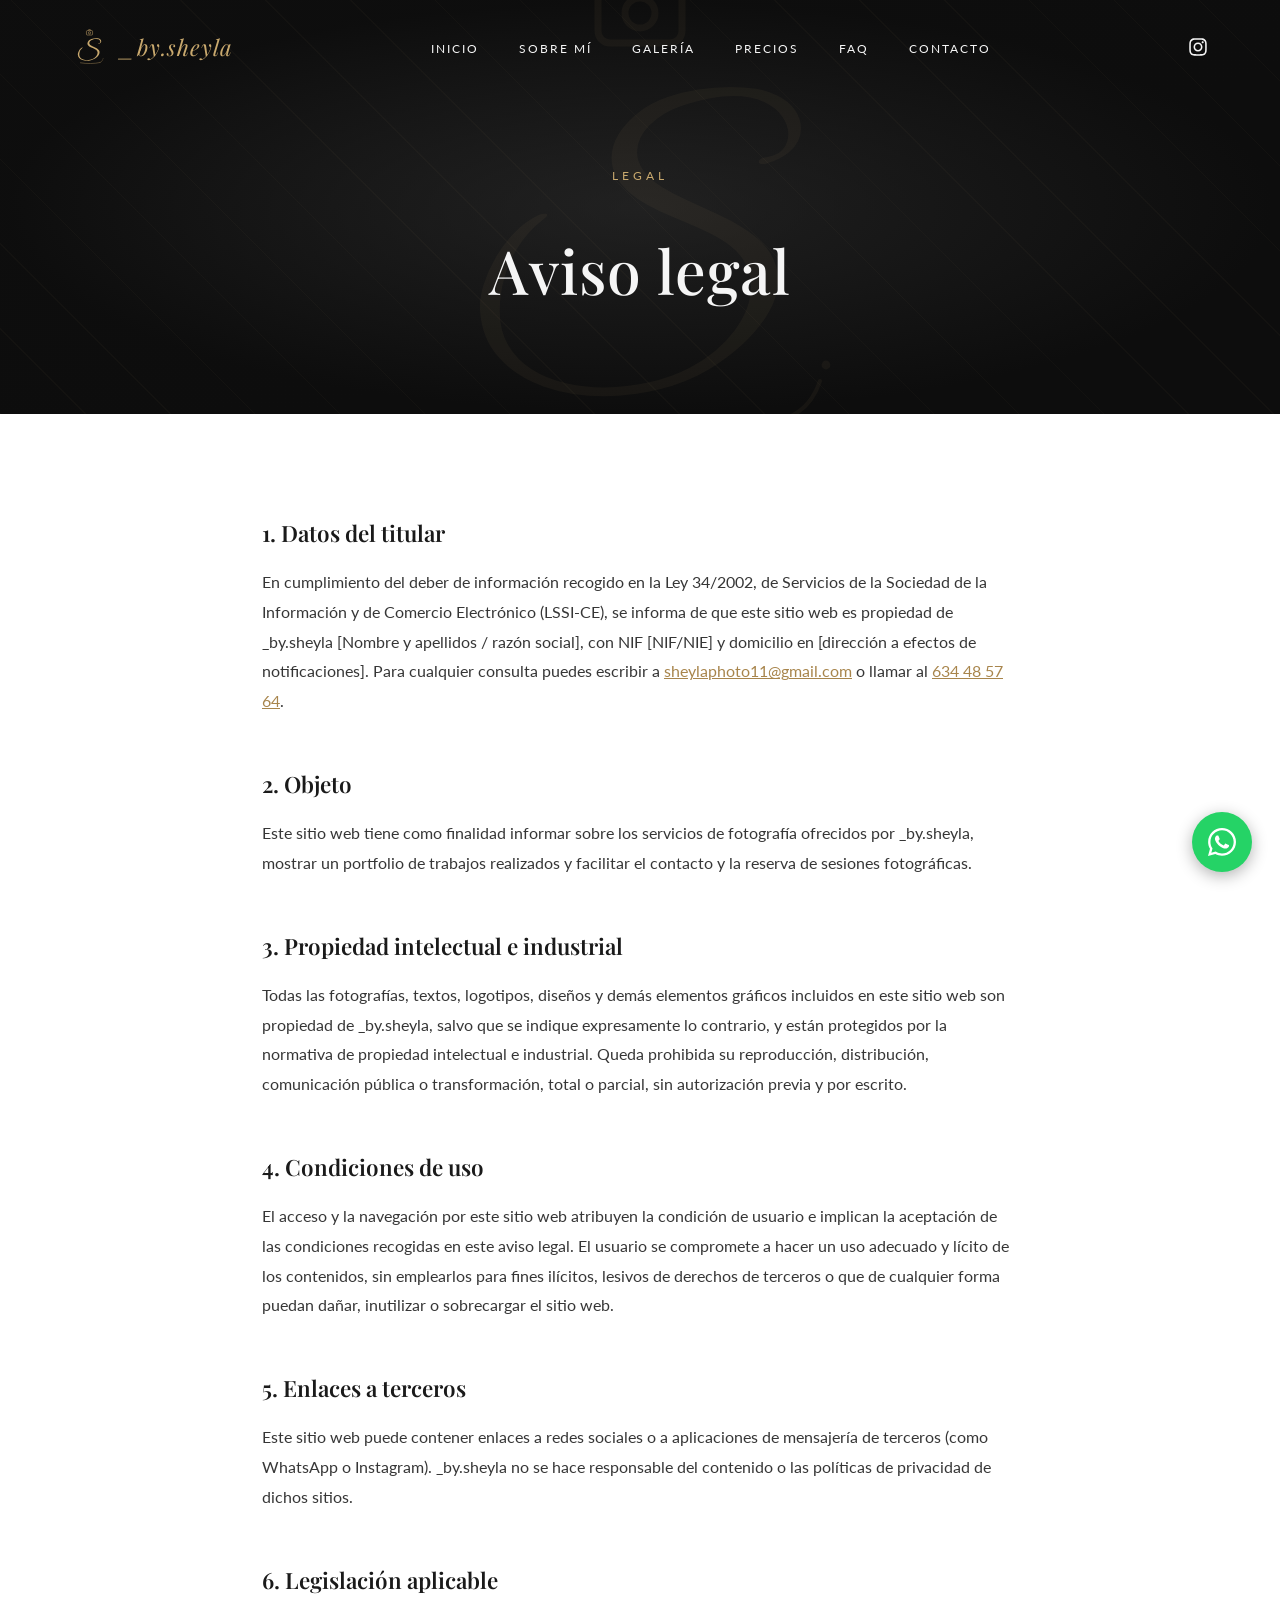
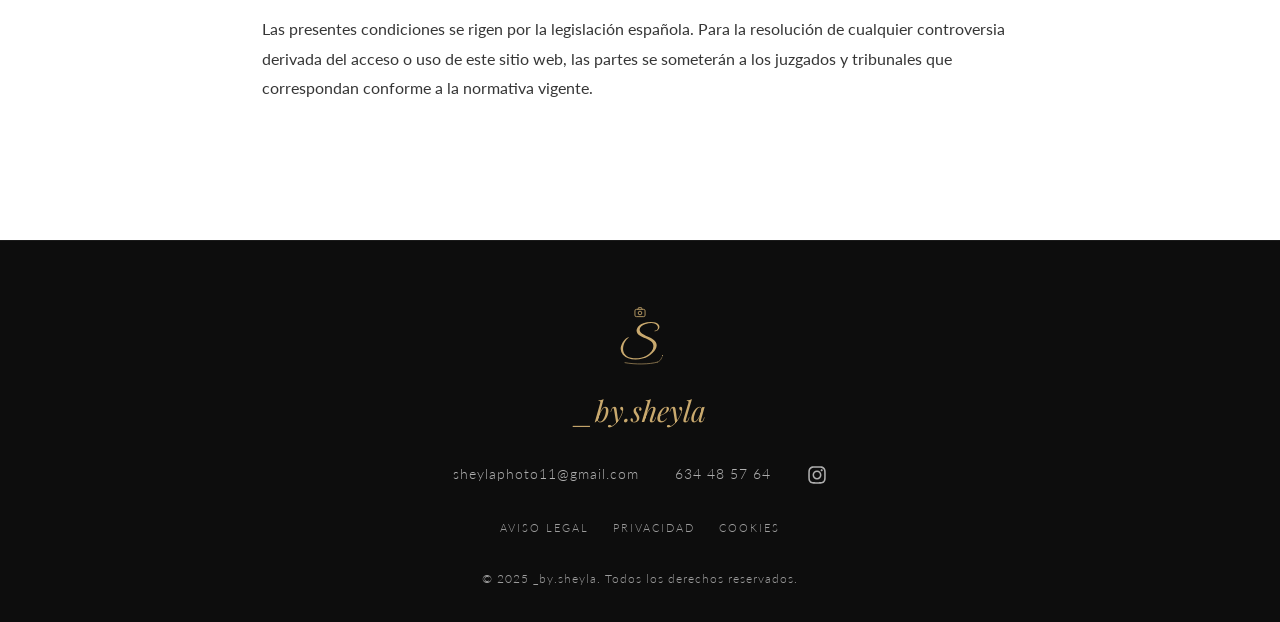
==== commit eb7378af: "Añadir logo SVG e integrarlo en toda la web Nuevo logo vectorial (S caligráfica + cámara) en dorado," ====
--- a/aviso-legal.html
+++ b/aviso-legal.html
@@ -8,6 +8,7 @@
 <link rel="preconnect" href="https://fonts.googleapis.com">
 <link rel="preconnect" href="https://fonts.gstatic.com" crossorigin>
 <link href="https://fonts.googleapis.com/css2?family=Playfair+Display:ital,wght@0,400;0,500;0,600;0,700;1,400;1,500&family=Lato:wght@300;400;700&display=swap" rel="stylesheet">
+<link rel="icon" type="image/svg+xml" href="images/logo.svg">
 <link rel="stylesheet" href="styles.css">
 </head>
 <body>
@@ -21,7 +22,7 @@
   <!-- Navbar -->
   <nav class="navbar" id="navbar">
     <div class="container">
-      <a href="index.html" class="nav-logo">_by.sheyla</a>
+      <a href="index.html" class="nav-logo"><img src="images/logo.svg" alt="" class="nav-logo-icon">_by.sheyla</a>
       <ul class="nav-menu" id="navMenu">
         <li><a href="index.html">Inicio</a></li>
         <li><a href="sobre-mi.html">Sobre mí</a></li>
@@ -105,6 +106,7 @@
   <!-- Footer -->
   <footer class="footer">
     <div class="container">
+      <img src="images/logo.svg" alt="" class="footer-emblem">
       <p class="footer-logo">_by.sheyla</p>
       <div class="footer-info">
         <a href="mailto:sheylaphoto11@gmail.com">sheylaphoto11@gmail.com</a>
--- a/styles.css
+++ b/styles.css
@@ -193,12 +193,20 @@
 }
 
 .nav-logo {
+  display: inline-flex;
+  align-items: center;
+  gap: 12px;
   font-family: var(--font-heading);
   font-style: italic;
   font-size: 1.4rem;
   color: var(--color-gold);
   text-decoration: none;
   letter-spacing: 1px;
+}
+
+.nav-logo-icon {
+  height: 38px;
+  width: auto;
 }
 
 .nav-menu {
@@ -323,6 +331,21 @@
   position: relative;
   z-index: 2;
   padding: 0 24px;
+}
+
+.hero::after,
+.page-hero::after {
+  content: '';
+  position: absolute;
+  inset: 0;
+  background: url('images/logo.svg') no-repeat center / min(58vmin, 480px);
+  opacity: 0.05;
+  pointer-events: none;
+}
+
+.hero-emblem {
+  width: clamp(72px, 12vw, 104px);
+  margin: 0 auto 24px;
 }
 
 .hero-logo {
@@ -1071,6 +1094,11 @@
   padding: 64px 0 32px;
   text-align: center;
   border-top: 1px solid rgba(255, 255, 255, 0.06);
+}
+
+.footer-emblem {
+  width: 58px;
+  margin: 0 auto 18px;
 }
 
 .footer-logo {
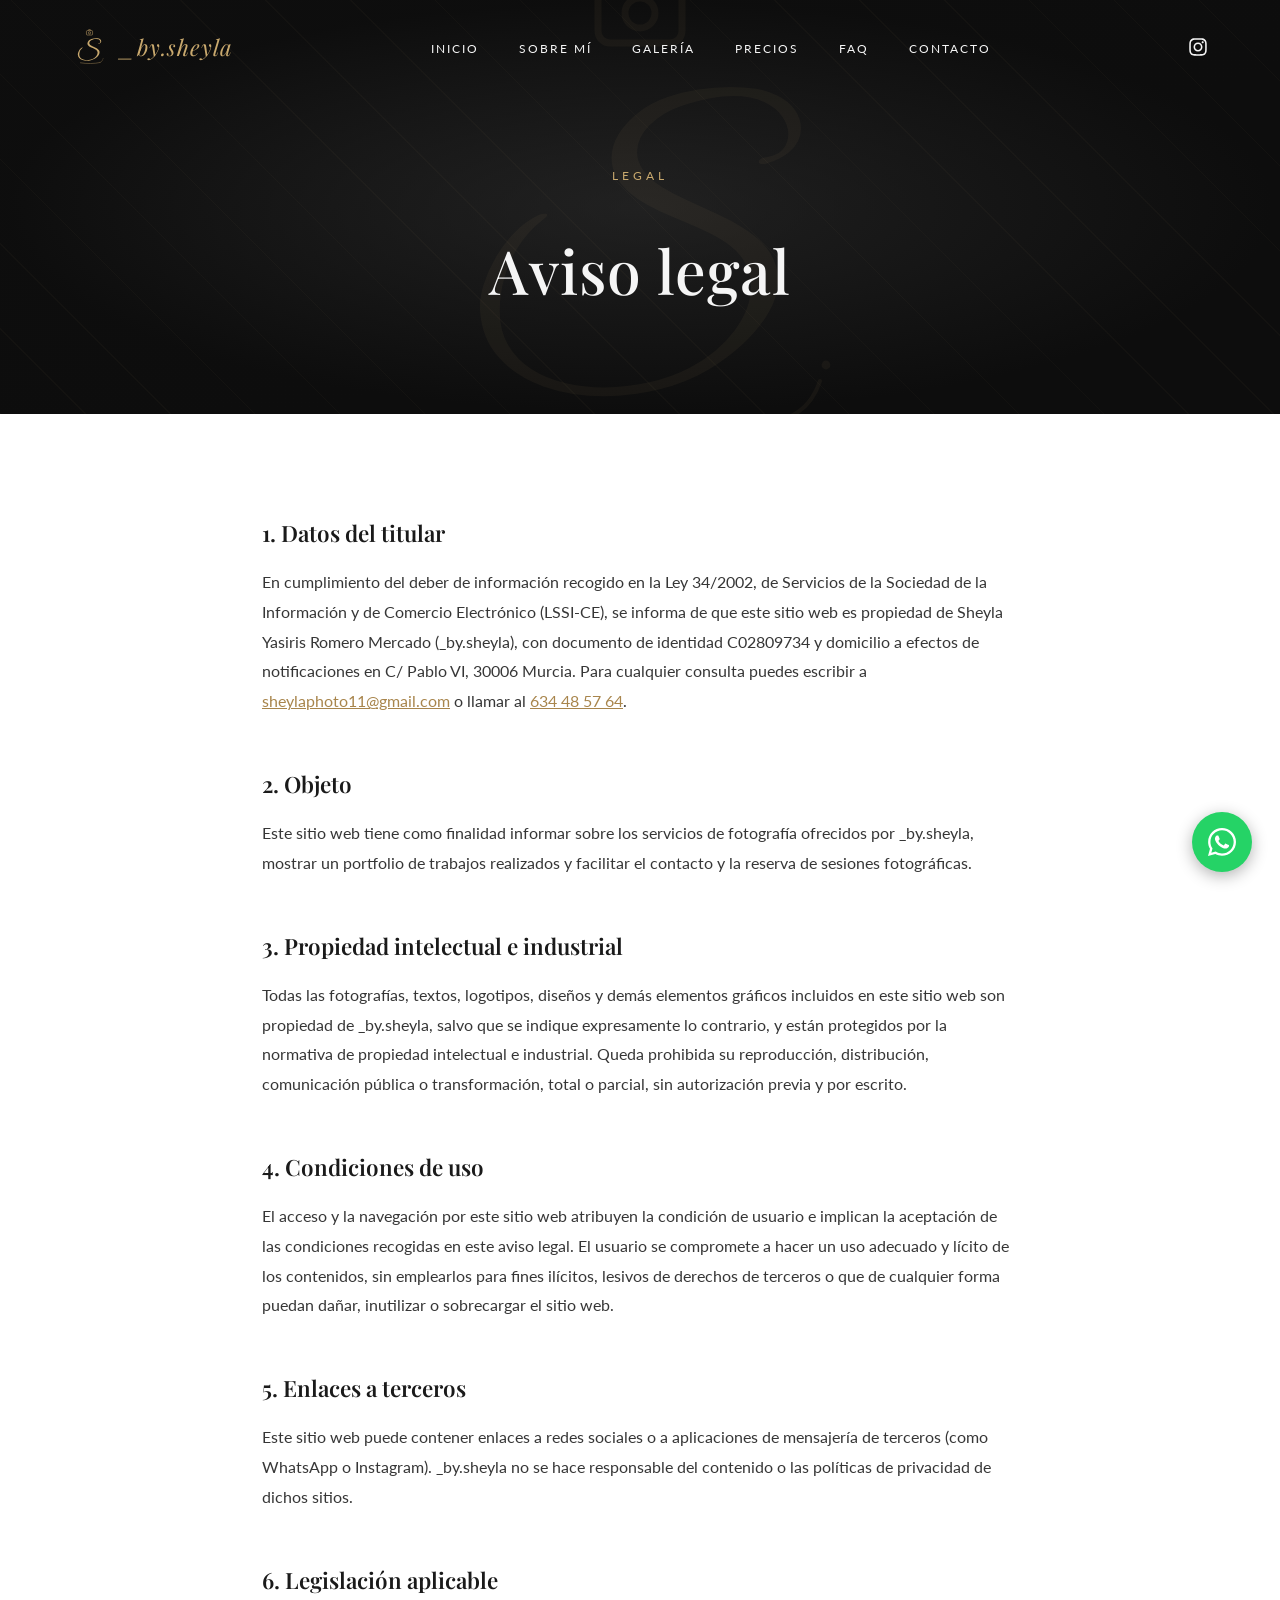
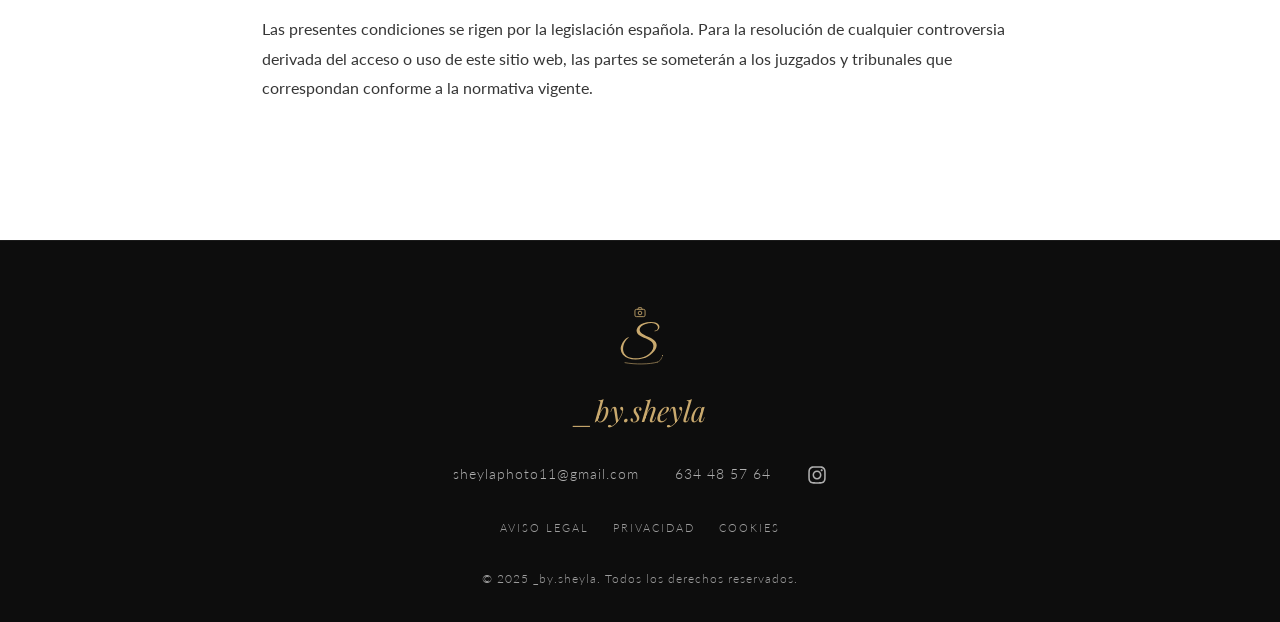
==== commit cfac097e: "Añadir datos del titular a las páginas legales Nombre, documento de identidad y domicilio de la titu" ====
--- a/aviso-legal.html
+++ b/aviso-legal.html
@@ -57,8 +57,8 @@
       <p>
         En cumplimiento del deber de información recogido en la Ley 34/2002, de Servicios de la Sociedad de
         la Información y de Comercio Electrónico (LSSI-CE), se informa de que este sitio web es propiedad de
-        _by.sheyla [Nombre y apellidos / razón social], con NIF [NIF/NIE] y domicilio en [dirección a efectos
-        de notificaciones]. Para cualquier consulta puedes escribir a
+        Sheyla Yasiris Romero Mercado (_by.sheyla), con documento de identidad C02809734 y domicilio a
+        efectos de notificaciones en C/ Pablo VI, 30006 Murcia. Para cualquier consulta puedes escribir a
         <a href="mailto:sheylaphoto11@gmail.com">sheylaphoto11@gmail.com</a> o llamar al
         <a href="tel:+34634485764">634 48 57 64</a>.
       </p>
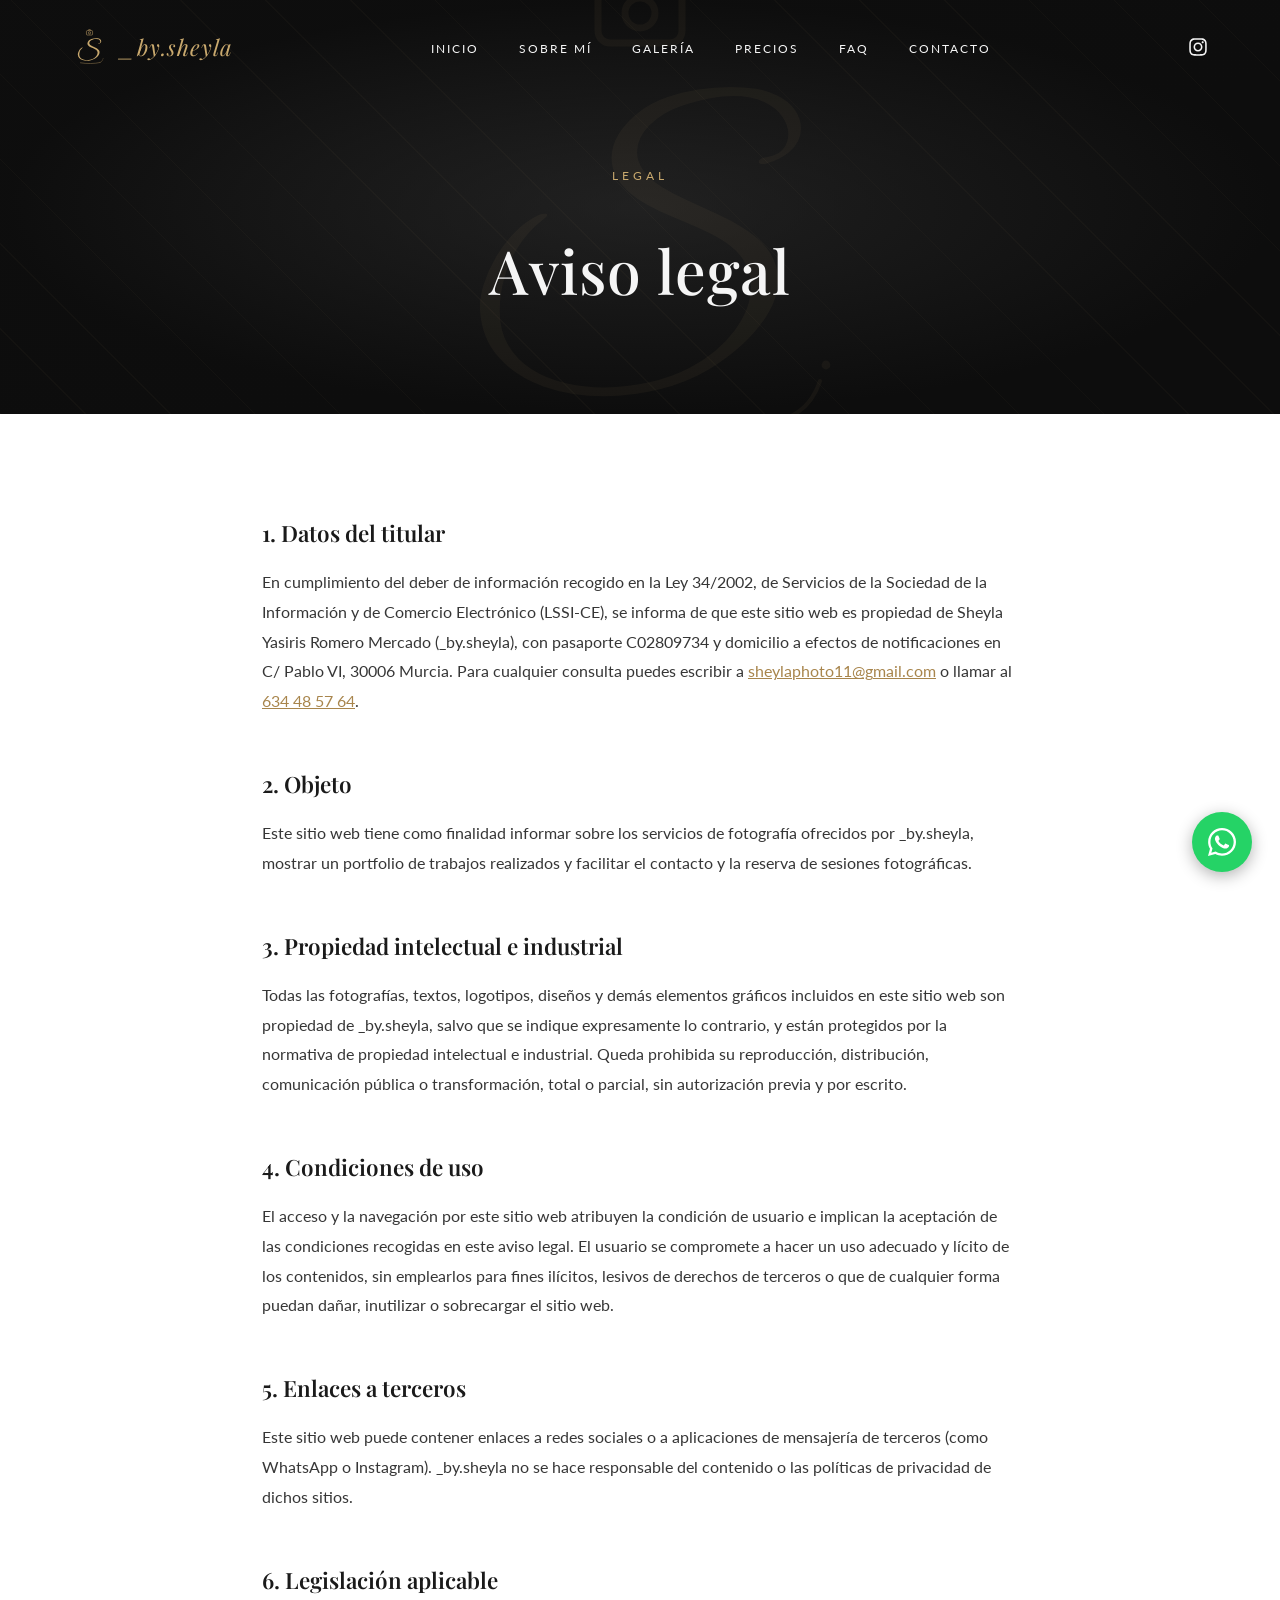
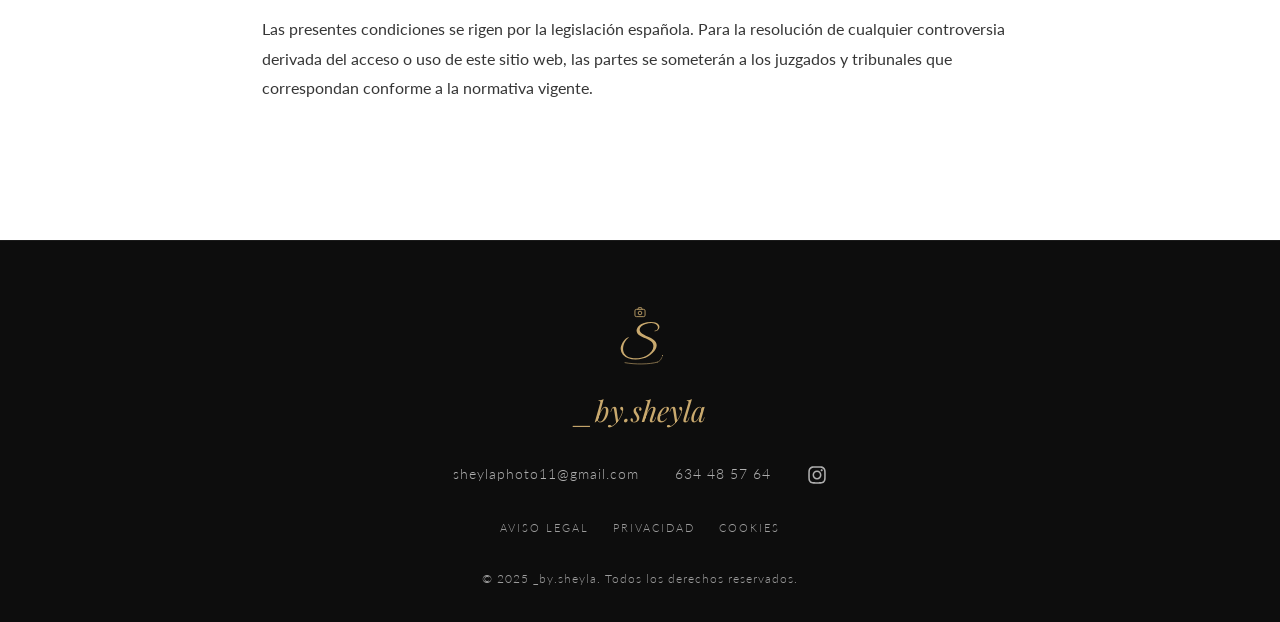
==== commit 4844d2eb: "Especificar pasaporte como documento de la titular en páginas legales Co-Authored-By: Claude Fable 5" ====
--- a/aviso-legal.html
+++ b/aviso-legal.html
@@ -57,7 +57,7 @@
       <p>
         En cumplimiento del deber de información recogido en la Ley 34/2002, de Servicios de la Sociedad de
         la Información y de Comercio Electrónico (LSSI-CE), se informa de que este sitio web es propiedad de
-        Sheyla Yasiris Romero Mercado (_by.sheyla), con documento de identidad C02809734 y domicilio a
+        Sheyla Yasiris Romero Mercado (_by.sheyla), con pasaporte C02809734 y domicilio a
         efectos de notificaciones en C/ Pablo VI, 30006 Murcia. Para cualquier consulta puedes escribir a
         <a href="mailto:sheylaphoto11@gmail.com">sheylaphoto11@gmail.com</a> o llamar al
         <a href="tel:+34634485764">634 48 57 64</a>.
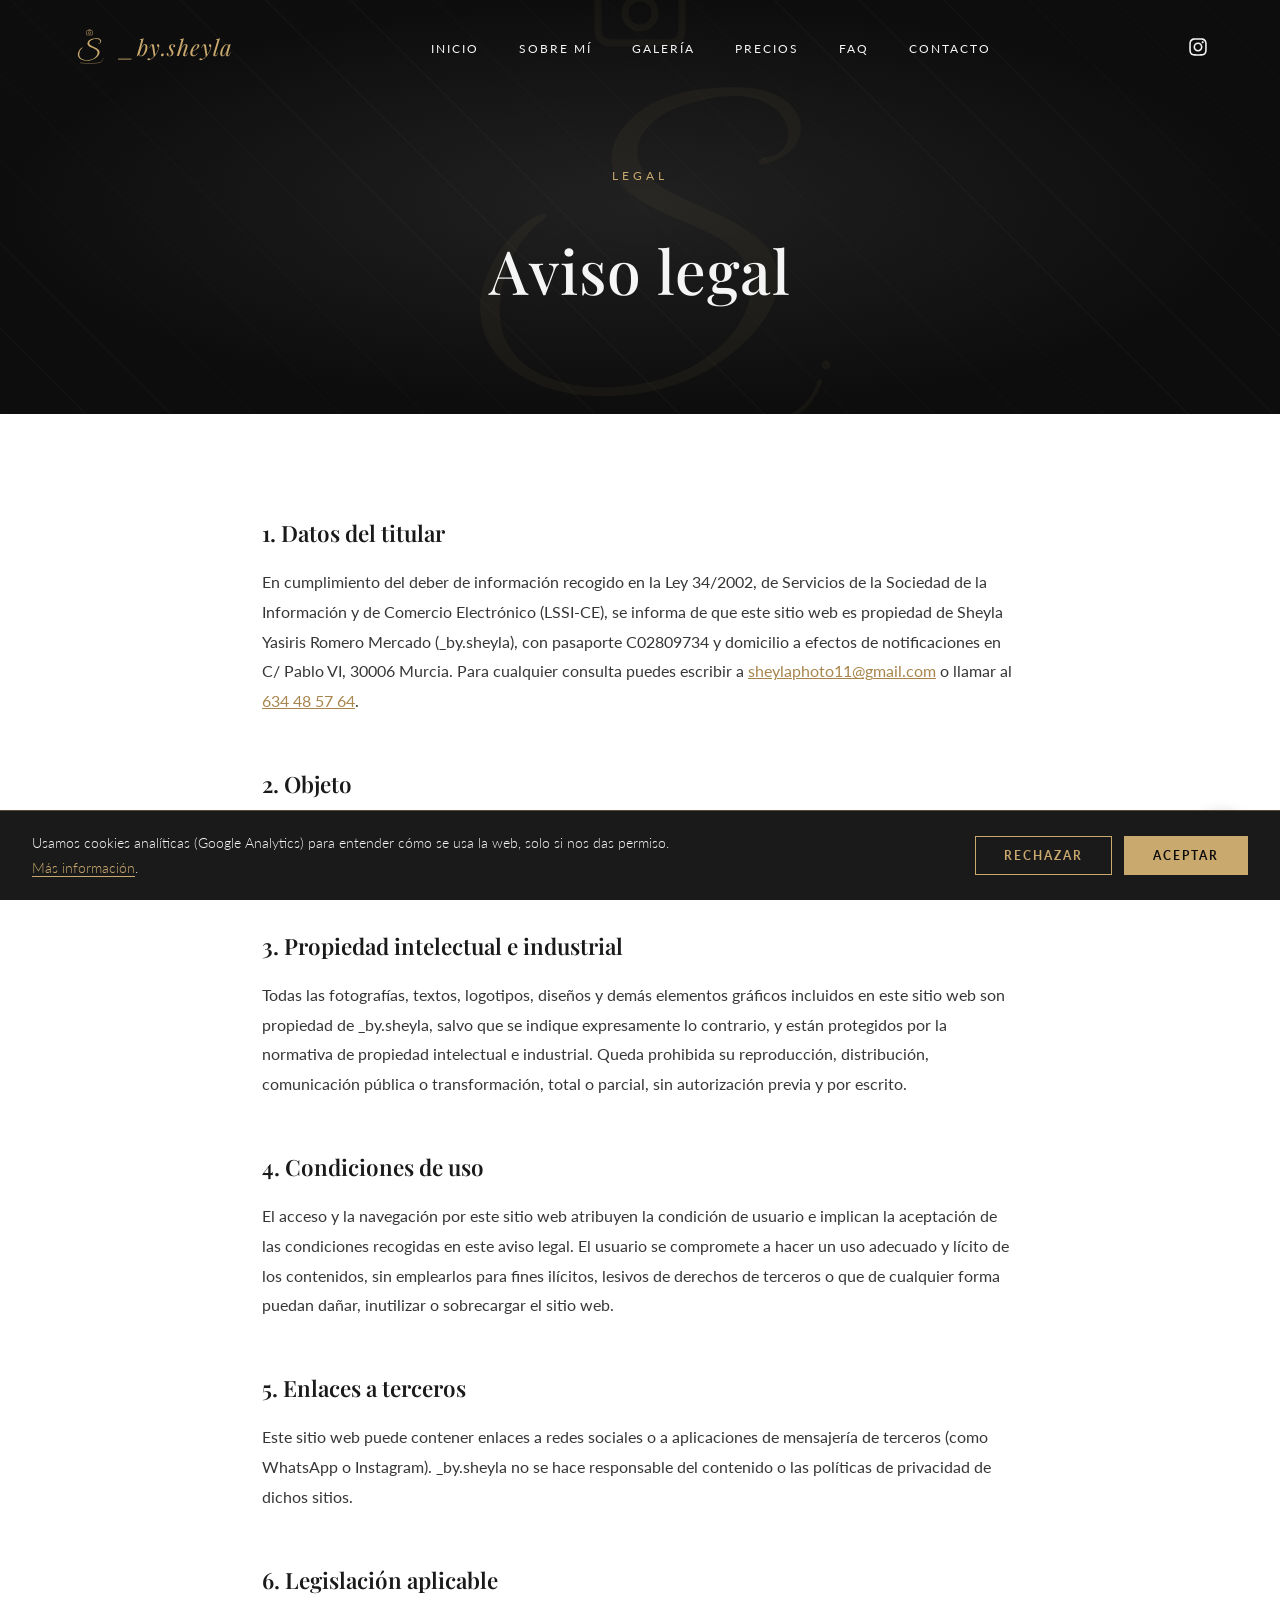
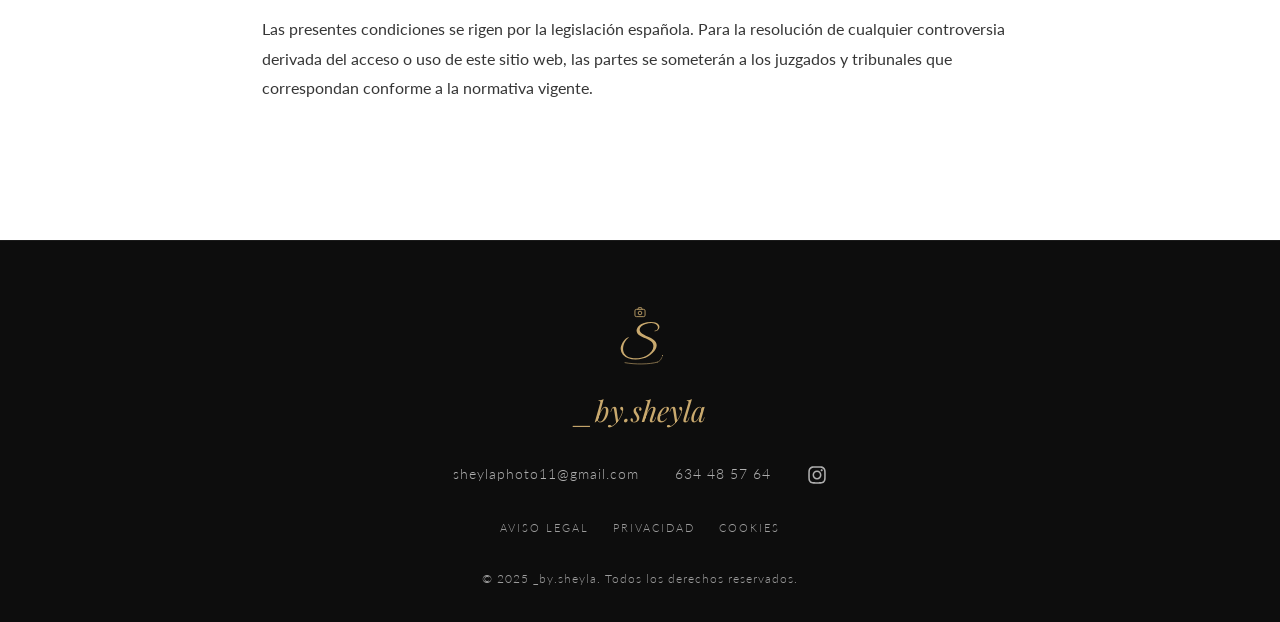
==== commit 1bd04554: "Añade banner de cookies y Google Analytics 4 con consentimiento previo Co-Authored-By: Claude Fable " ====
--- a/aviso-legal.html
+++ b/aviso-legal.html
@@ -123,5 +123,6 @@
   </footer>
 
   <script src="main.js"></script>
+  <script src="cookies.js"></script>
 </body>
 </html>
--- a/styles.css
+++ b/styles.css
@@ -1303,3 +1303,51 @@
   .container { padding: 0 22px; }
   .pricing-card { padding: 40px 26px; }
 }
+
+/* ============ Cookie banner ============ */
+.cookie-banner {
+  position: fixed;
+  left: 0;
+  right: 0;
+  bottom: 0;
+  z-index: 2000;
+  display: flex;
+  align-items: center;
+  justify-content: space-between;
+  flex-wrap: wrap;
+  gap: 16px 32px;
+  padding: 20px 32px;
+  background: var(--color-charcoal);
+  border-top: 1px solid rgba(201, 169, 110, 0.35);
+}
+
+.cookie-banner-text {
+  color: var(--color-text-light);
+  font-size: 0.9rem;
+  max-width: 640px;
+}
+
+.cookie-banner-text a {
+  color: var(--color-gold);
+  text-decoration: underline;
+  text-underline-offset: 3px;
+}
+
+.cookie-banner-actions {
+  display: flex;
+  gap: 12px;
+  flex-shrink: 0;
+}
+
+@media (max-width: 640px) {
+  .cookie-banner {
+    flex-direction: column;
+    align-items: stretch;
+    text-align: center;
+    padding: 18px 22px;
+  }
+
+  .cookie-banner-actions {
+    justify-content: center;
+  }
+}
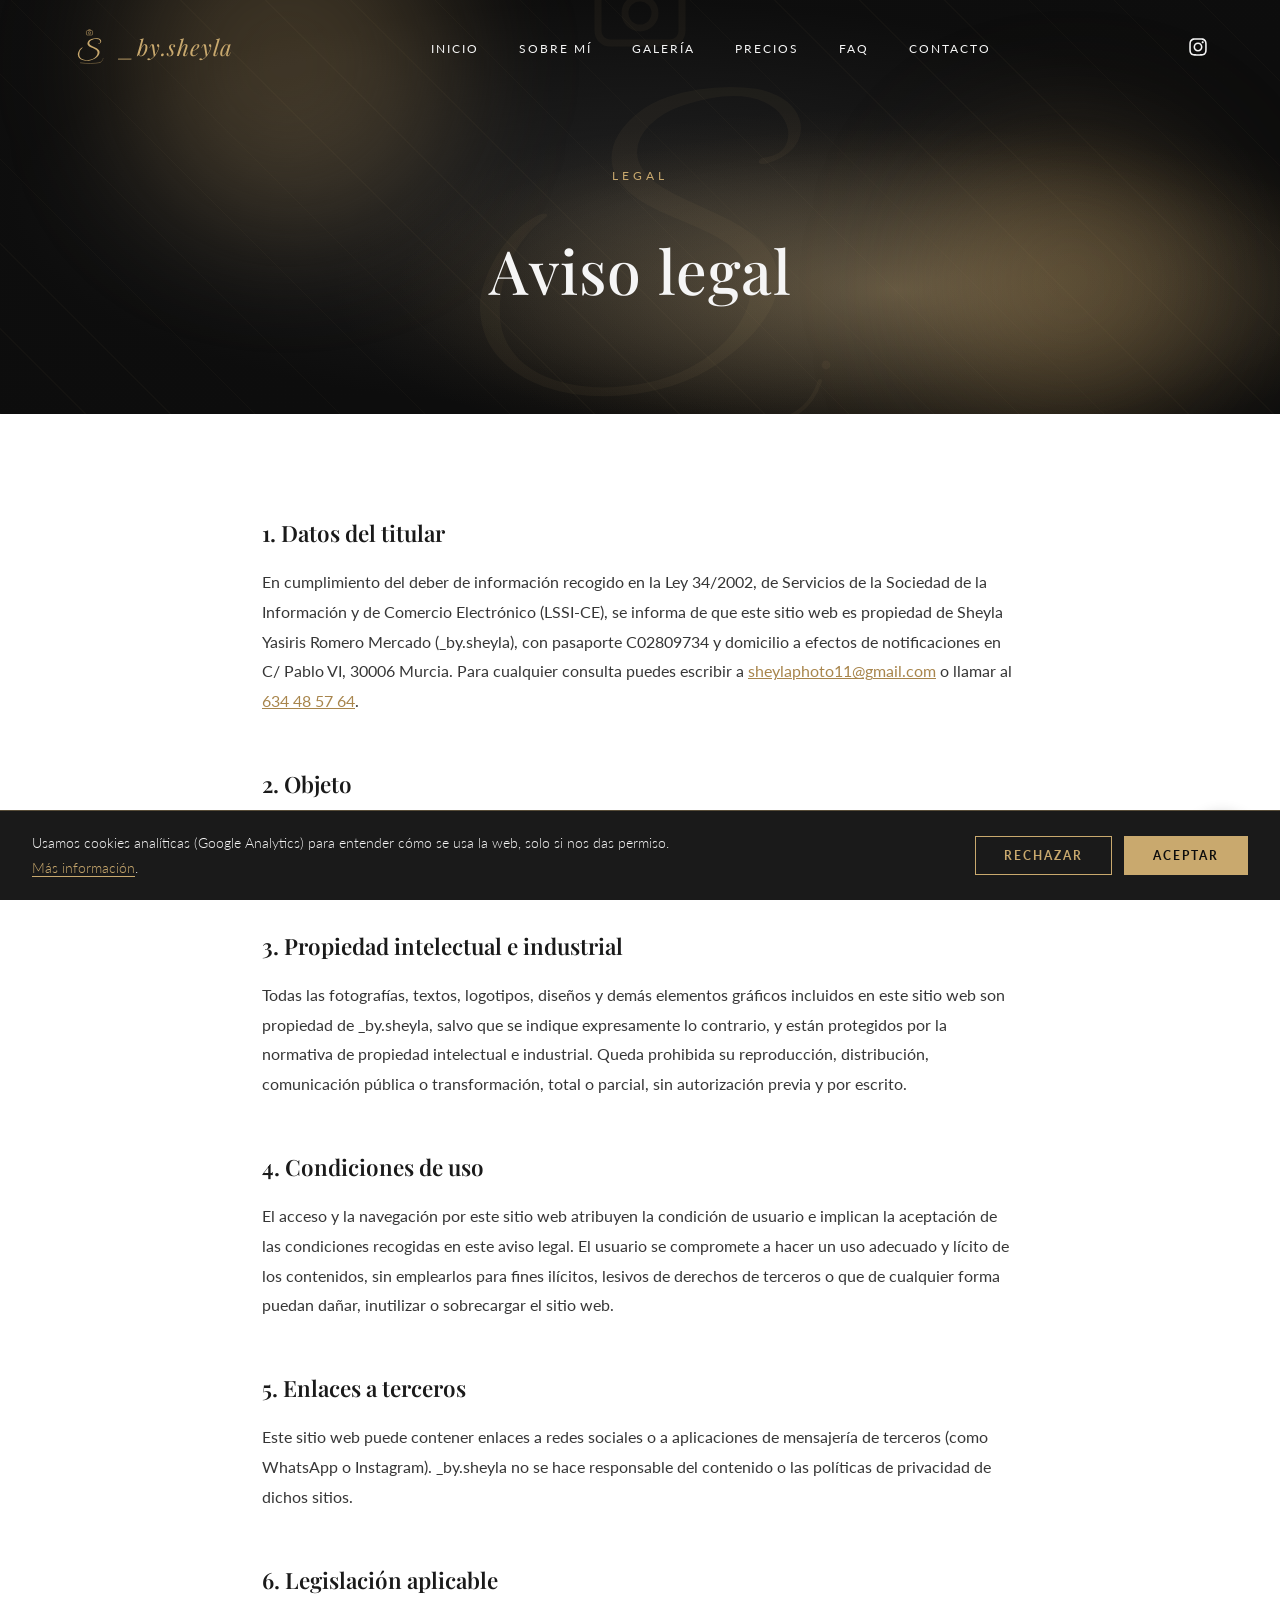
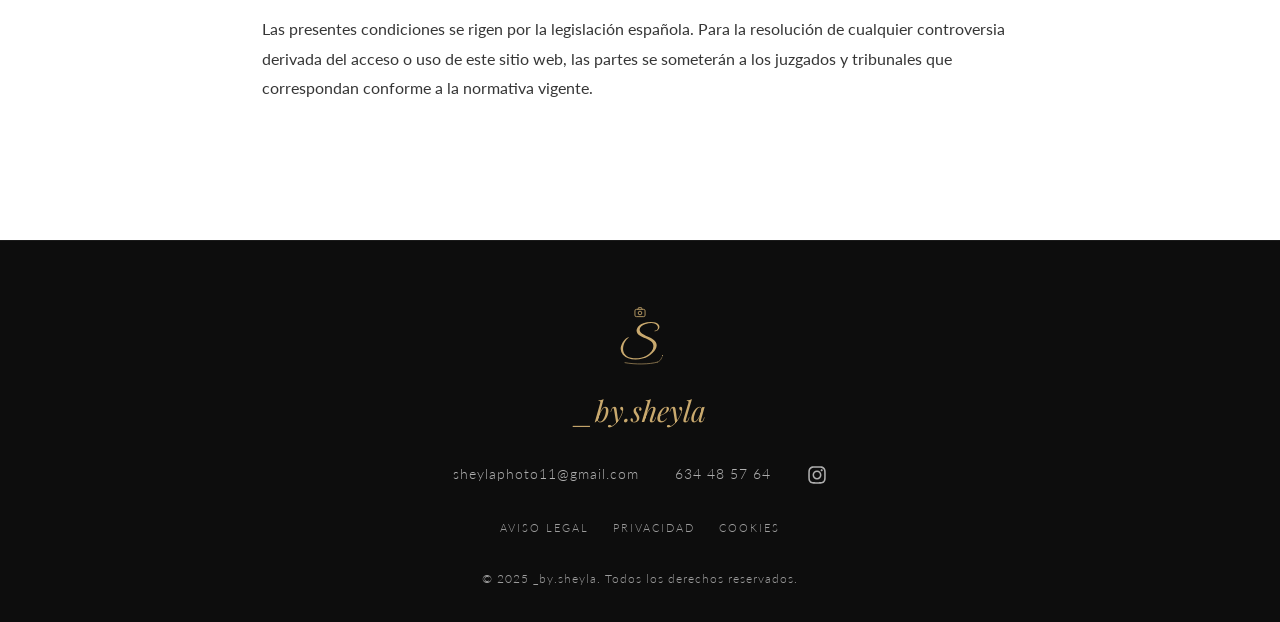
==== commit 37c0ba8e: "Añade el sistema de animaciones cinematográficas a toda la web Porta la skill `animaciones-cinematic" ====
--- a/aviso-legal.html
+++ b/aviso-legal.html
@@ -10,6 +10,7 @@
 <link href="https://fonts.googleapis.com/css2?family=Playfair+Display:ital,wght@0,400;0,500;0,600;0,700;1,400;1,500&family=Lato:wght@300;400;700&display=swap" rel="stylesheet">
 <link rel="icon" type="image/svg+xml" href="images/logo.svg">
 <link rel="stylesheet" href="styles.css">
+<link rel="stylesheet" href="animations.css">
 </head>
 <body>
 
@@ -44,9 +45,11 @@
 
   <!-- Page hero -->
   <header class="page-hero">
-    <div class="page-hero-content fade-in visible">
+    <div class="hero-mesh-bg" aria-hidden="true"></div>
+    <div class="hero-glows" aria-hidden="true"><span class="glow-1"></span><span class="glow-2"></span></div>
+    <div class="page-hero-content" data-scroll-fade>
       <span class="section-label">Legal</span>
-      <h1 class="page-hero-title">Aviso legal</h1>
+      <h1 class="page-hero-title" data-blur-text="words" data-blur-trigger="mount" data-blur-delay="120">Aviso legal</h1>
     </div>
   </header>
 
@@ -123,6 +126,7 @@
   </footer>
 
   <script src="main.js"></script>
+  <script src="animations.js"></script>
   <script src="cookies.js"></script>
 </body>
 </html>
--- a/animations.css
+++ b/animations.css
@@ -0,0 +1,209 @@
+/* ===== Sistema de animaciones cinematográficas =====
+   Portado de la skill `animaciones-cinematicas` (pensada para Next.js + Tailwind +
+   motion) a HTML/CSS/JS plano, conservando sus parámetros: easing [0.22,1,0.36,1],
+   reveal de 800ms con blur 8px, stagger de 90ms, fondos en bucle de 14-22s.
+   Se carga después de styles.css, así que lo de aquí gana a lo de allí. */
+
+:root {
+  --ease-cine: cubic-bezier(0.22, 1, 0.36, 1);
+}
+
+/* ===== Reveal al hacer scroll: opacity 0→1, y 32→0, blur 8px→0, 800ms ===== */
+.fade-in {
+  opacity: 0;
+  transform: translateY(32px);
+  filter: blur(8px);
+  transition:
+    opacity 0.8s var(--ease-cine),
+    transform 0.8s var(--ease-cine),
+    filter 0.8s var(--ease-cine);
+}
+
+.fade-in.visible {
+  opacity: 1;
+  transform: translateY(0);
+  filter: blur(0);
+}
+
+/* Stagger entre ítems de una misma lista (la skill pide 80-100ms) */
+.fade-in.delay-1 { transition-delay: 0.09s; }
+.fade-in.delay-2 { transition-delay: 0.18s; }
+.fade-in.delay-3 { transition-delay: 0.27s; }
+
+/* ===== Titulares palabra a palabra desde el desenfoque ===== */
+.blur-text {
+  display: inline-block;
+  opacity: 0;
+  filter: blur(10px);
+  transform: translateY(14px);
+  will-change: opacity, filter, transform;
+}
+
+.blur-text.shown {
+  animation: blur-text-in 0.8s var(--ease-cine) both;
+  will-change: auto;
+}
+
+/* Los tres pasos equivalen al times:[0,0.5,1] de la skill */
+@keyframes blur-text-in {
+  0%   { opacity: 0;   filter: blur(10px); transform: translateY(14px); }
+  50%  { opacity: 0.6; filter: blur(4px);  transform: translateY(-2px); }
+  100% { opacity: 1;   filter: blur(0);    transform: translateY(0); }
+}
+
+/* ===== Entrada al cargar para contenido above the fold ===== */
+@keyframes fade-in-up {
+  from { opacity: 0; transform: translateY(1rem); }
+  to   { opacity: 1; transform: translateY(0); }
+}
+
+.animate-fade-in-up {
+  animation: fade-in-up 0.8s ease-out both;
+}
+
+/* Solo opacidad: para elementos que ya usan transform para colocarse
+   (el indicador de scroll va centrado con translateX y no admite otra). */
+@keyframes fade-in-soft {
+  from { opacity: 0; }
+  to   { opacity: 1; }
+}
+
+.animate-fade-in {
+  animation: fade-in-soft 0.8s ease-out both;
+}
+
+/* ===== Fondo mesh-gradient en movimiento constante ===== */
+@keyframes mesh-drift {
+  0%   { background-position: 15% 20%, 85% 15%, 50% 90%; }
+  50%  { background-position: 35% 40%, 65% 35%, 40% 70%; }
+  100% { background-position: 15% 20%, 85% 15%, 50% 90%; }
+}
+
+.hero-mesh-bg {
+  position: absolute;
+  inset: 0;
+  z-index: 1;
+  pointer-events: none;
+  background-image:
+    radial-gradient(40% 40% at 50% 50%, color-mix(in srgb, var(--color-gold) 22%, transparent), transparent 70%),
+    radial-gradient(35% 35% at 50% 50%, color-mix(in srgb, var(--color-offwhite) 10%, transparent), transparent 70%),
+    radial-gradient(45% 45% at 50% 50%, color-mix(in srgb, var(--color-gold-dark) 20%, transparent), transparent 70%);
+  background-repeat: no-repeat;
+  background-size: 140% 140%;
+  animation: mesh-drift 22s ease-in-out infinite;
+  will-change: background-position;
+}
+
+/* ===== Halos de luz que flotan y laten ===== */
+@keyframes glow-float {
+  0%, 100% { transform: translate(0, 0) scale(1); opacity: 0.55; }
+  50%      { transform: translate(6%, 8%) scale(1.12); opacity: 0.85; }
+}
+
+.hero-glows {
+  position: absolute;
+  inset: 0;
+  z-index: 1;
+  pointer-events: none;
+  overflow: hidden;
+}
+
+.hero-glows span {
+  position: absolute;
+  display: block;
+  border-radius: 50%;
+  filter: blur(64px);
+  animation: glow-float 14s ease-in-out infinite;
+}
+
+.hero-glows .glow-1 {
+  top: -6rem;
+  left: 10%;
+  width: 20rem;
+  height: 20rem;
+  background: color-mix(in srgb, var(--color-gold) 25%, transparent);
+}
+
+.hero-glows .glow-2 {
+  top: 33%;
+  right: 5%;
+  width: 18rem;
+  height: 18rem;
+  background: color-mix(in srgb, var(--color-gold-dark) 22%, transparent);
+  animation-delay: -7s;
+}
+
+/* El contenido del hero va por encima de las capas de luz */
+.hero-content,
+.page-hero-content,
+.scroll-indicator {
+  position: relative;
+  z-index: 2;
+}
+
+/* ===== Insignias que flotan ===== */
+@keyframes float-soft {
+  0%, 100% { transform: translateY(0); }
+  50%      { transform: translateY(-5px); }
+}
+
+.animate-float-soft {
+  display: inline-block;
+  animation: float-soft 4s ease-in-out infinite;
+}
+
+/* ===== Brillo que recorre el CTA principal ===== */
+@keyframes shine-sweep {
+  0%        { transform: translateX(-120%) skewX(-20deg); }
+  60%, 100% { transform: translateX(260%) skewX(-20deg); }
+}
+
+.btn-shine {
+  position: relative;
+  overflow: hidden;
+  isolation: isolate;
+}
+
+.btn-shine::after {
+  content: '';
+  position: absolute;
+  inset: 0;
+  width: 40%;
+  background: linear-gradient(
+    90deg,
+    transparent,
+    color-mix(in srgb, var(--color-white) 45%, transparent),
+    transparent
+  );
+  animation: shine-sweep 3.8s ease-in-out infinite;
+  pointer-events: none;
+}
+
+/* ===== Parallax de las fotos de la galería =====
+   El wrapper lo crea animations.js: así el desplazamiento del scroll no pelea
+   con la transición del zoom de hover, que sigue viviendo en la imagen. */
+.parallax-inner {
+  display: block;
+  will-change: transform;
+}
+
+/* El scale base deja margen para que el desplazamiento no descubra los bordes:
+   scale 1.06 → 3% por lado → y máximo ±2.5% (regla de la skill). */
+.gallery-item .parallax-inner {
+  transform: scale(1.06);
+}
+
+/* ===== Accesibilidad — no negociable ===== */
+@media (prefers-reduced-motion: reduce) {
+  html { scroll-behavior: auto; }
+
+  *, *::before, *::after {
+    animation-duration: 0.01ms !important;
+    animation-iteration-count: 1 !important;
+    transition-duration: 0.01ms !important;
+  }
+
+  .fade-in { opacity: 1; transform: none; filter: none; }
+  .blur-text { opacity: 1; filter: none; transform: none; }
+  .gallery-item .parallax-inner { transform: none; }
+}
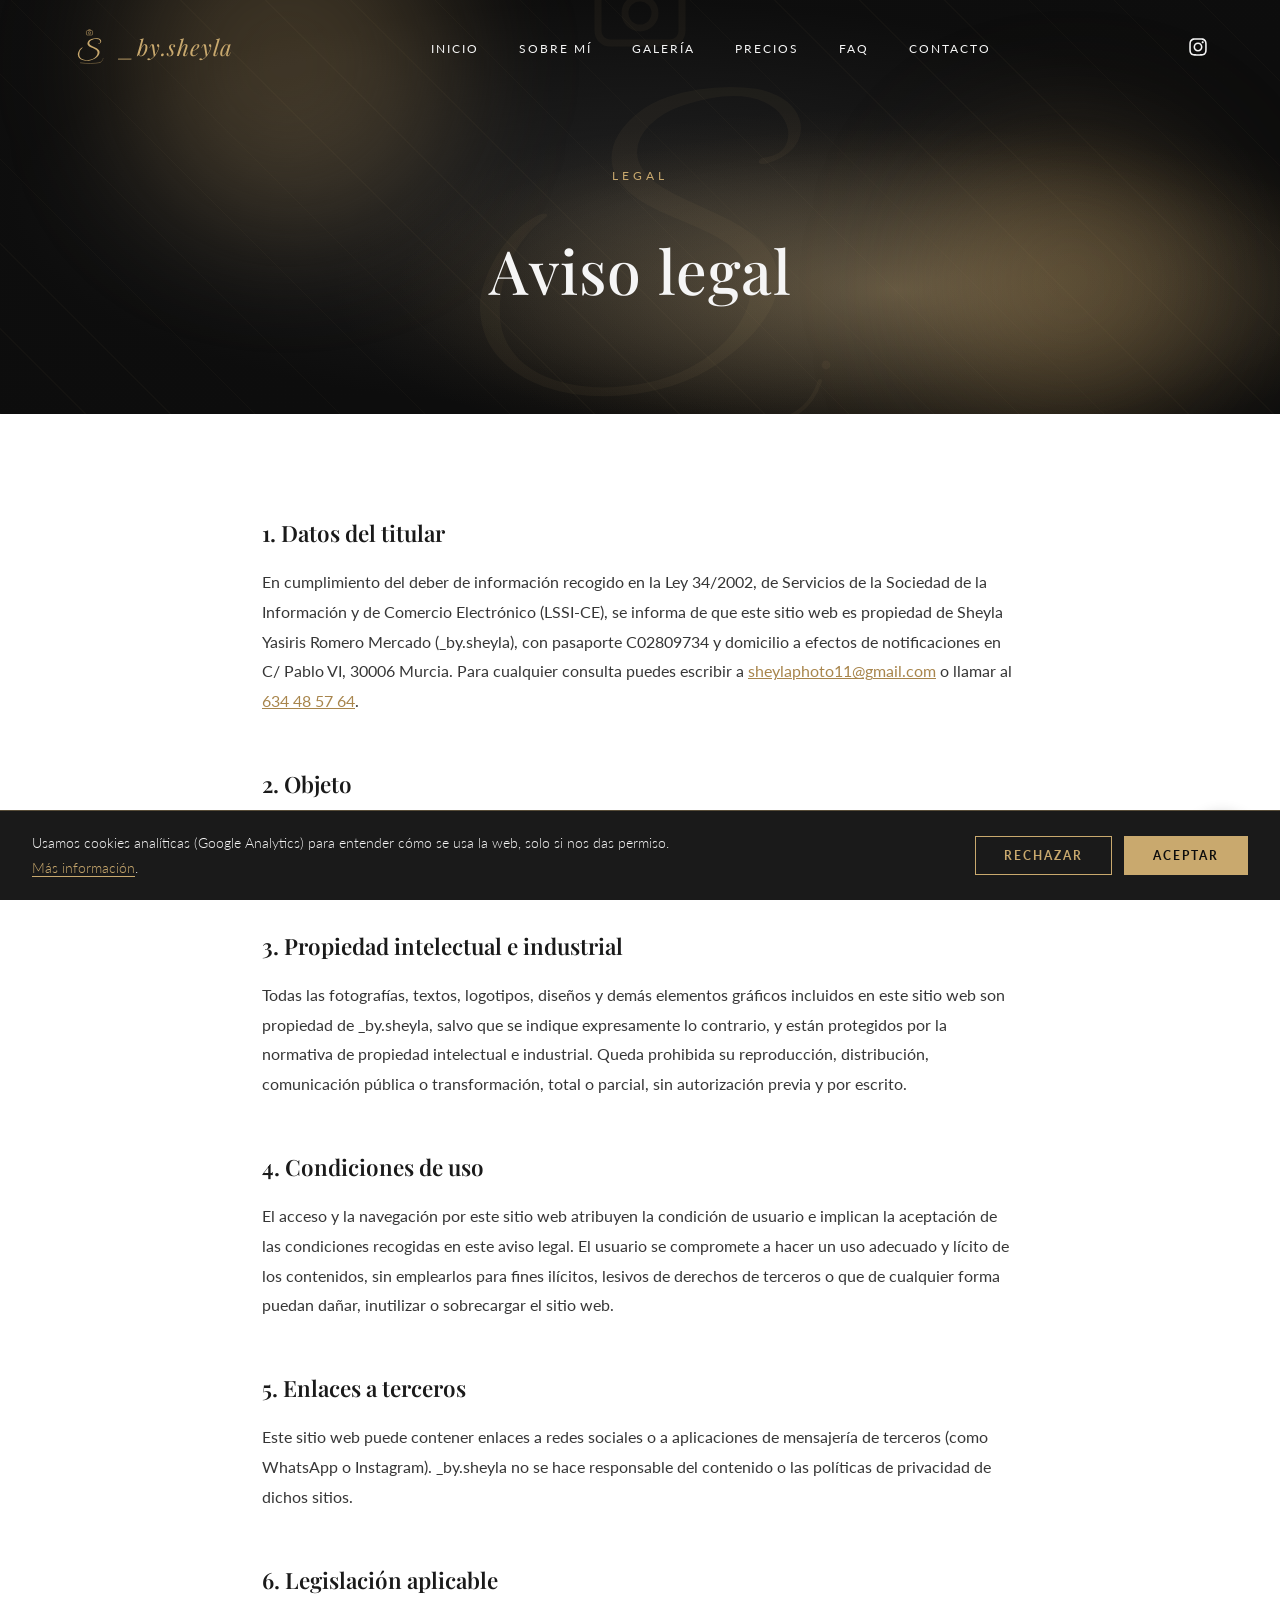
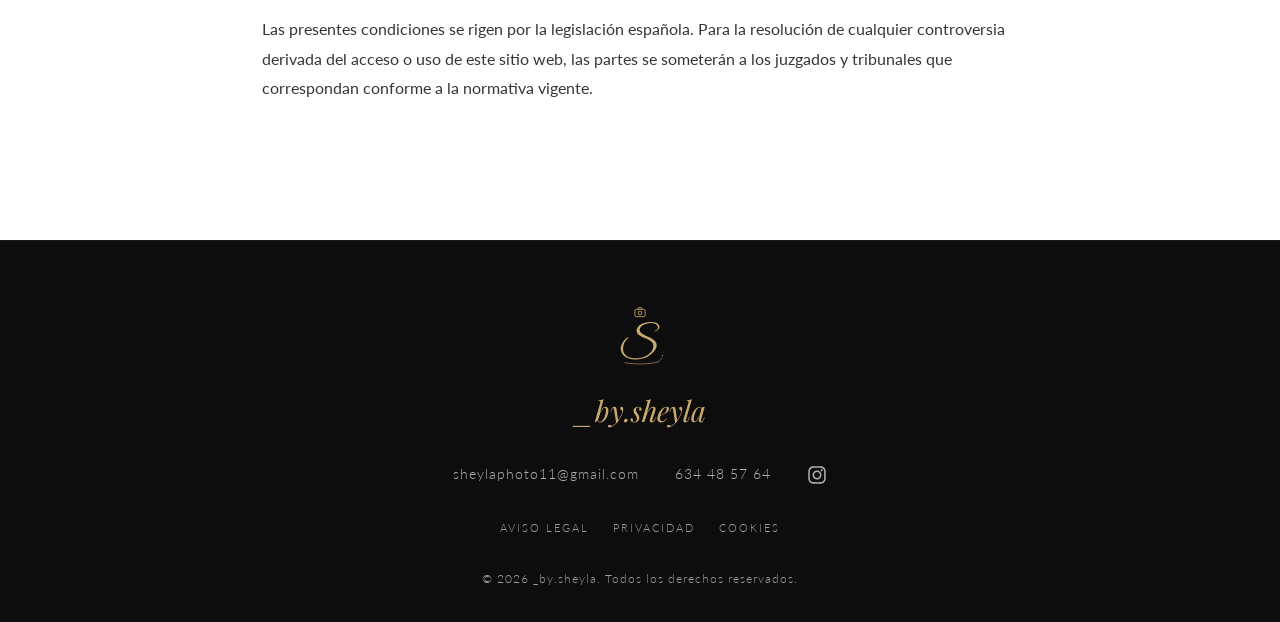
==== commit 5cb675bb: "Actualizar el año del pie a 2026 Co-Authored-By: Claude Sonnet 5 <noreply@anthropic.com>" ====
--- a/aviso-legal.html
+++ b/aviso-legal.html
@@ -121,7 +121,7 @@
         <a href="privacidad.html">Privacidad</a>
         <a href="cookies.html">Cookies</a>
       </nav>
-      <p class="footer-copy">&copy; 2025 _by.sheyla. Todos los derechos reservados.</p>
+      <p class="footer-copy">&copy; 2026 _by.sheyla. Todos los derechos reservados.</p>
     </div>
   </footer>
 
